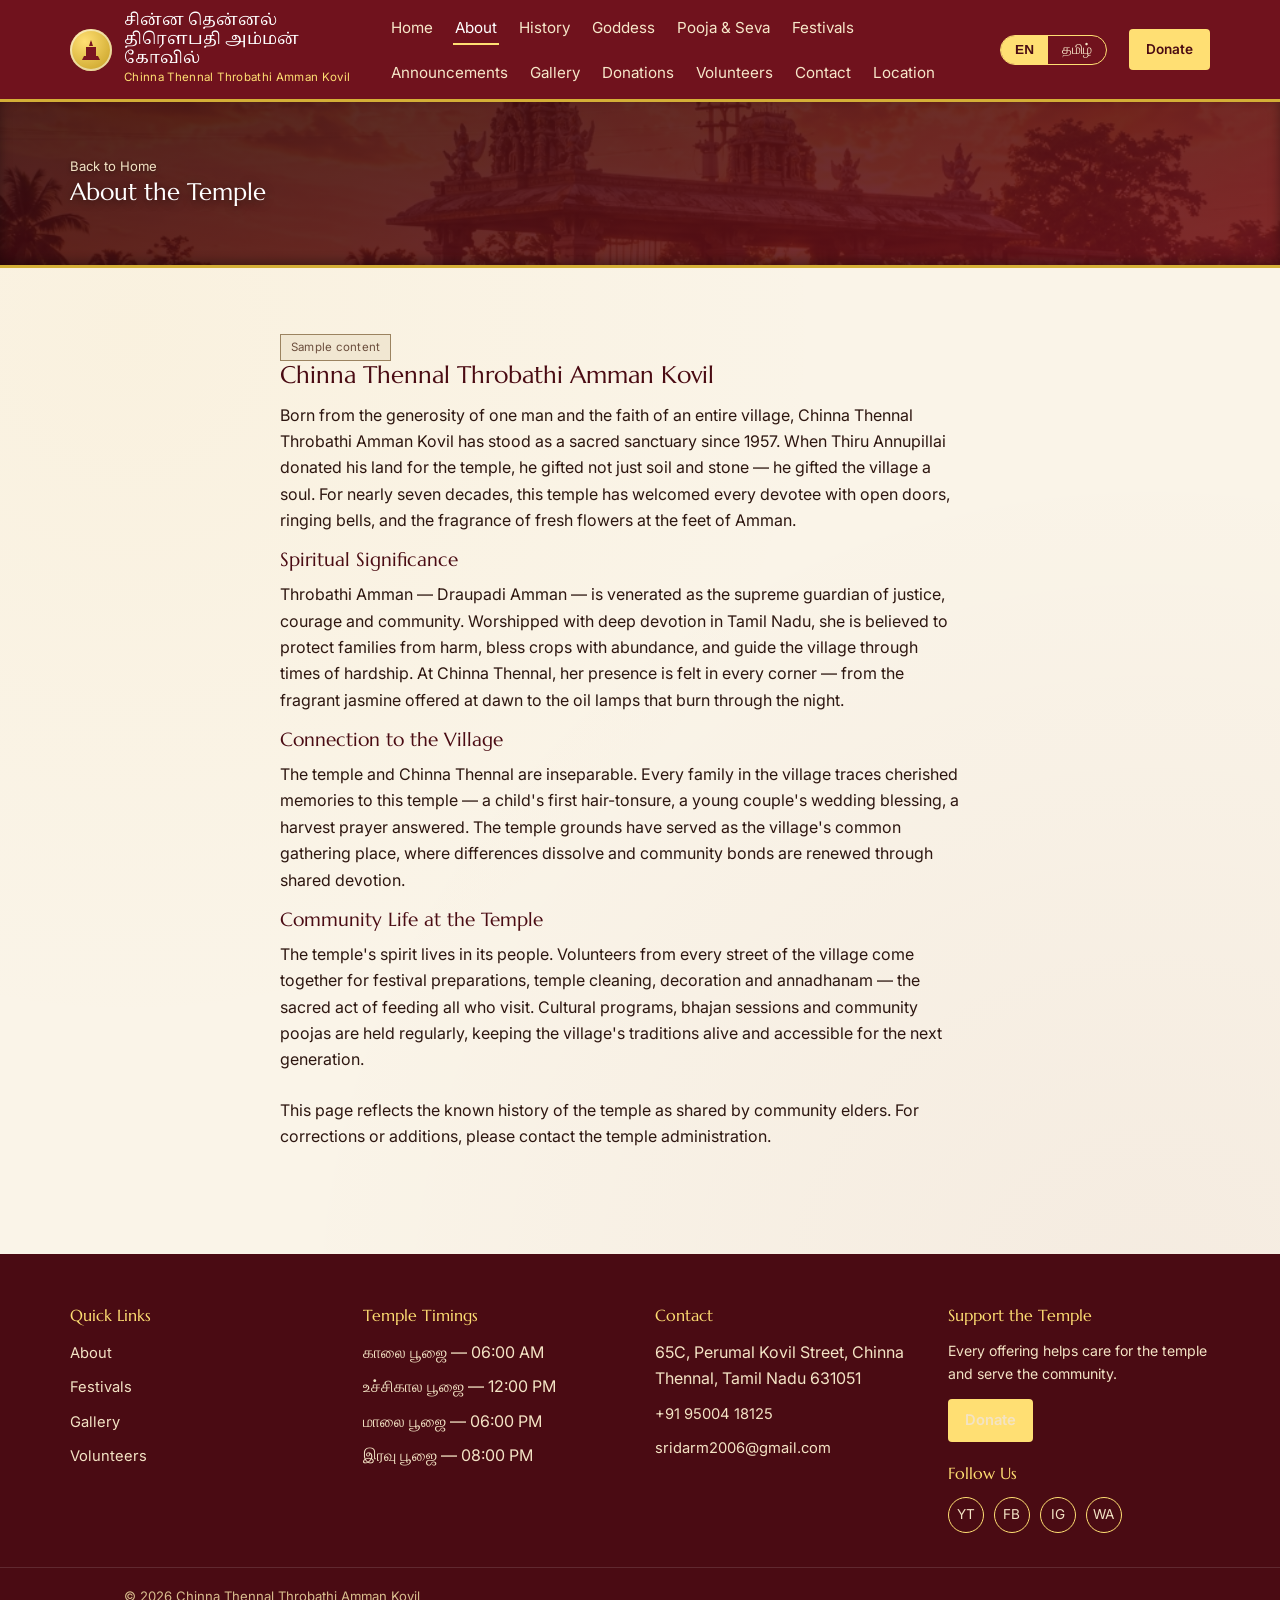
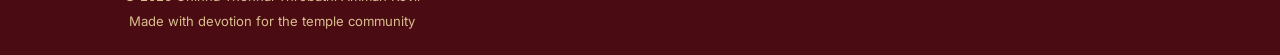
==== temple-site/about.html @ f57e13ab "Initial commit - Chinna Thennal Throbathi Amman Kovil temple website" ====
<!DOCTYPE html>
<html lang="en">
<head>
<meta charset="UTF-8">
<meta name="viewport" content="width=device-width, initial-scale=1.0">
<title>About the Temple | Chinna Thennal Throbathi Amman Kovil</title>
<meta name="description" content="About Chinna Thennal Throbathi Amman Kovil — temple introduction and community significance.">
<meta property="og:title" content="About the Temple | Chinna Thennal Throbathi Amman Kovil">
<meta property="og:description" content="About Chinna Thennal Throbathi Amman Kovil — temple introduction and community significance.">
<meta property="og:type" content="website">
<link rel="preconnect" href="https://fonts.googleapis.com">
<link href="https://fonts.googleapis.com/css2?family=Marcellus&family=Inter:wght@400;500;600;700&family=Noto+Sans+Tamil:wght@400;500;600;700&family=Noto+Serif+Tamil:wght@500;600&display=swap" rel="stylesheet">
<link rel="stylesheet" href="assets/css/style.css">

</head>
<body>
  <header class="site-header">
    <div class="site-header__bar">
      <a class="brand" href="index.html">
        <span class="brand__mark"><svg viewBox="0 0 24 24" fill="none" xmlns="http://www.w3.org/2000/svg">
  <path d="M12 2 L14 8 L10 8 Z" fill="#7A1420"/>
  <rect x="7" y="9" width="10" height="9" fill="#7A1420"/>
  <path d="M5 18 H19 L21 22 H3 Z" fill="#7A1420"/>
  <circle cx="12" cy="5.4" r="1.1" fill="#7A1420"/>
</svg></span>
        <span class="brand__text">
          <span class="ta">சின்ன தென்னல் திரௌபதி அம்மன் கோவில்</span>
          <span class="en">Chinna Thennal Throbathi Amman Kovil</span>
        </span>
      </a>
      <nav class="nav" aria-label="Main navigation">
        <ul class="nav__links">
        <li><a href="index.html" data-i18n="nav.home"></a></li>
        <li><a href="about.html" data-i18n="nav.about" aria-current="page"></a></li>
        <li><a href="history.html" data-i18n="nav.history"></a></li>
        <li><a href="deity.html" data-i18n="nav.deity"></a></li>
        <li><a href="pooja.html" data-i18n="nav.pooja"></a></li>
        <li><a href="festivals.html" data-i18n="nav.festivals"></a></li>
        <li><a href="announcements.html" data-i18n="nav.announcements"></a></li>
        <li><a href="gallery.html" data-i18n="nav.gallery"></a></li>
        <li><a href="donations.html" data-i18n="nav.donations"></a></li>
        <li><a href="volunteers.html" data-i18n="nav.volunteers"></a></li>
        <li><a href="contact.html" data-i18n="nav.contact"></a></li>
        <li><a href="location.html" data-i18n="nav.location"></a></li>
        </ul>
        <div class="lang-switch" role="group" aria-label="Language">
          <button type="button" data-lang="en">EN</button>
          <button type="button" data-lang="ta">தமிழ்</button>
        </div>
        <a class="btn btn--gold btn--sm" href="donations.html" data-i18n="nav.donateBtn"></a>
        <button class="hamburger" aria-label="Toggle menu" aria-expanded="false">
          <svg viewBox="0 0 24 24" fill="none" stroke-width="2" stroke-linecap="round"><path d="M3 6h18M3 12h18M3 18h18"/></svg>
        </button>
      </nav>
    </div>
  </header>
  <a href="donations.html" class="btn btn--primary donate-fab" data-i18n="nav.donateBtn"></a>

  <section class="page-hero">
    <div class="container">
      <p class="breadcrumb"><a href="index.html" data-i18n="common.backHome"></a></p>
      <h1 data-i18n="about.title"></h1>
      
    </div>
  </section>
  <section class="section">
    <div class="container" style="max-width:760px;">
      <span class="tag tag--sample" data-i18n="home.sampleLabel"></span>
      <h2 data-i18n="about.introHeading"></h2>
      <p data-i18n="about.introBody"></p>
      <h3 data-i18n="about.significanceHeading"></h3>
      <p data-i18n="about.significanceBody"></p>
      <h3 data-i18n="about.villageHeading"></h3>
      <p data-i18n="about.villageBody"></p>
      <h3 data-i18n="about.communityHeading"></h3>
      <p data-i18n="about.communityBody"></p>
      <div class="disclaimer-box" style="margin-top:24px;"><p data-i18n="about.placeholderNote" style="margin:0;"></p></div>
    </div>
  </section>

  <footer class="site-footer">
    <div class="container grid-4">
      <div>
        <h4 data-i18n="footer.quicklinks"></h4>
        <ul>
          <li><a href="about.html" data-i18n="nav.about"></a></li>
          <li><a href="festivals.html" data-i18n="nav.festivals"></a></li>
          <li><a href="gallery.html" data-i18n="nav.gallery"></a></li>
          <li><a href="volunteers.html" data-i18n="nav.volunteers"></a></li>
        </ul>
      </div>
      <div>
        <h4 data-i18n="footer.timingsTitle"></h4>
        <ul>
          <li>காலை பூஜை — 06:00 AM</li>
          <li>உச்சிகால பூஜை — 12:00 PM</li>
          <li>மாலை பூஜை — 06:00 PM</li>
          <li>இரவு பூஜை — 08:00 PM</li>
        </ul>
      </div>
      <div>
        <h4 data-i18n="footer.contactTitle"></h4>
        <ul>
          <li id="footer-address">65C, Perumal Kovil Street, Chinna Thennal, Tamil Nadu 631051</li>
          <li id="footer-phone"><a href="tel:+919500418125" style="color:inherit;text-decoration:none;">+91 95004 18125</a></li>
          <li id="footer-email"><a href="mailto:sridarm2006@gmail.com" style="color:inherit;text-decoration:none;">sridarm2006@gmail.com</a></li>
        </ul>
      </div>
      <div>
        <h4 data-i18n="footer.donationTitle"></h4>
        <p data-i18n="footer.donationText" style="font-size:.88rem;"></p>
        <a href="donations.html" class="btn btn--gold btn--sm" data-i18n="nav.donateBtn"></a>
        <h4 style="margin-top:22px;" data-i18n="footer.socialTitle"></h4>
        <div class="social-row">
          <a href="#" aria-label="YouTube">YT</a>
          <a href="#" aria-label="Facebook">FB</a>
          <a href="#" aria-label="Instagram">IG</a>
          <a href="#" aria-label="WhatsApp">WA</a>
        </div>
      </div>
    </div>
    <div class="footer-bottom">
      <p data-i18n="footer.copyright" style="margin:0 0 4px;"></p>
      <p data-i18n="footer.madeWith" style="margin:0;"></p>
    </div>
  </footer>

  <script src="assets/js/locales.js"></script>
  <script src="assets/js/main.js"></script>
</body>
</html>
---- temple-site/assets/css/style.css ----
/* ==========================================================================
   CHINNA THENNAL THROBATHI AMMAN KOVIL — DESIGN SYSTEM
   Palette: deep maroon temple red, antique gold, sandalwood cream, dark brown
   Type: Marcellus (EN display) / Noto Serif Tamil (TA display)
         Inter (EN body) / Noto Sans Tamil (TA body)
   ========================================================================== */

:root{
  --primary: #70121D;        /* deep celestial maroon / temple red */
  --primary-dark: #4A0B13;   /* shadow crimson */
  --secondary: #D4AF37;      /* liquid metallic gold */
  --accent: #FFDF73;         /* vibrant golden glow */
  --background: #FAF4E8;     /* warm sandalwood cream */
  --surface: #FFFFFF;        /* clean glass surface */
  --surface-alt: #FFFBF3;    /* soft gold-tinted surface */
  --text: #2D1610;           /* rich mahogany brown ink */
  --text-soft: #6E4B38;      /* muted warm brown */
  --line: #E8D8BA;           /* hairline gold border */
  --success: #2E6B38;
  --radius-arch: 12px 12px 0 0;
  --radius-card: 14px;
  --shadow-soft: 0 14px 36px -10px rgba(74,11,19,0.22);
  --shadow-glow: 0 0 24px rgba(212,175,55,0.35);
  --font-en-display: "Cinzel", "Marcellus", serif;
  --font-en-body: "Outfit", "Inter", sans-serif;
  --font-ta-display: "Mukta Malar", "Noto Serif Tamil", serif;
  --font-ta-body: "Noto Sans Tamil", sans-serif;
}

/* -------------------- 5 Unique AI Temple Themes -------------------- */
html[data-theme="sandalwood"] {
  --primary: #70121D;
  --primary-dark: #4A0B13;
  --secondary: #D4AF37;
  --accent: #FFDF73;
  --background: #FAF4E8;
  --surface: #FFFFFF;
  --surface-alt: #FFFBF3;
  --text: #2D1610;
  --text-soft: #6E4B38;
  --line: #E8D8BA;
}

html[data-theme="emerald"] {
  --primary: #0F4A2E;
  --primary-dark: #072617;
  --secondary: #D4AF37;
  --accent: #FFE585;
  --background: #F2F9F5;
  --surface: #FFFFFF;
  --surface-alt: #E8F5EE;
  --text: #0B2116;
  --text-soft: #2B5740;
  --line: #C4E3D2;
}

html[data-theme="sunset"] {
  --primary: #8C1C0D;
  --primary-dark: #520F06;
  --secondary: #E68A00;
  --accent: #FFC04D;
  --background: #FAF2E8;
  --surface: #FFFFFF;
  --surface-alt: #FFF6EC;
  --text: #331508;
  --text-soft: #703D26;
  --line: #F2D2B6;
}

html[data-theme="ivory"] {
  --primary: #800E1C;
  --primary-dark: #4D070F;
  --secondary: #B8860B;
  --accent: #F5CA53;
  --background: #F8F5EE;
  --surface: #FFFFFF;
  --surface-alt: #F0ECE1;
  --text: #1C120C;
  --text-soft: #5C4A3E;
  --line: #E0D6C3;
}

html[data-theme="midnight"] {
  --primary: #A61C2E;
  --primary-dark: #120204;
  --secondary: #FFD700;
  --accent: #FFE873;
  --background: #0A0204;
  --surface: #180609;
  --surface-alt: #240B0E;
  --text: #FCE8CA;
  --text-soft: #D6B27C;
  --line: #4A161E;
}

*{ box-sizing: border-box; }
html{ scroll-behavior: smooth; }
body{
  margin:0;
  background: var(--background);
  background-image: 
    radial-gradient(circle at 10% 20%, rgba(243,196,78,0.06) 0%, transparent 40%),
    radial-gradient(circle at 90% 80%, rgba(112,18,29,0.04) 0%, transparent 50%);
  color: var(--text);
  font-family: var(--font-en-body);
  line-height: 1.65;
  -webkit-font-smoothing: antialiased;
}
html[lang="ta"] body{ font-family: var(--font-ta-body); }

h1,h2,h3,h4{
  font-family: var(--font-en-display);
  color: var(--primary-dark);
  line-height: 1.2;
  margin: 0 0 .5em;
  font-weight: 500;
}
html[lang="ta"] h1, html[lang="ta"] h2, html[lang="ta"] h3, html[lang="ta"] h4{
  font-family: var(--font-ta-display);
}
p{ margin: 0 0 1em; max-width: 68ch; }
a{ color: var(--primary); }
img{ max-width: 100%; display:block; }
:focus-visible{ outline: 3px solid var(--accent); outline-offset: 2px; }

.container{ max-width: 1180px; margin: 0 auto; padding: 0 20px; }
.section{ padding: 64px 0; }
.section--tight{ padding: 40px 0; }
.section--surface{ background: var(--surface); }
.section-heading{ text-align:center; max-width: 640px; margin: 0 auto 40px; }
.section-heading p{ margin: 0 auto; color: var(--text-soft); }
.kicker{
  display:inline-block; font-family: var(--font-en-display); font-style: italic;
  color: var(--secondary); font-size: 1.05rem; margin-bottom: .35em;
}

/* -------------------- Kolam dot-grid texture -------------------- */
.kolam-bg{
  background-image: radial-gradient(var(--secondary) 1px, transparent 1.4px);
  background-size: 22px 22px;
  background-position: 0 0;
  opacity: .18;
  position:absolute; inset:0; pointer-events:none;
}

/* -------------------- Gopuram-tier divider -------------------- */
.tier-divider{ display:flex; justify-content:center; margin: 6px 0 0; }
.tier-divider svg{ width: 220px; height: 26px; }

/* -------------------- Header -------------------- */
.site-header{
  position: sticky; top:0; z-index: 50;
  background: var(--primary);
  border-bottom: 3px solid var(--secondary);
}
.site-header__bar{
  display:flex; align-items:center; justify-content:space-between;
  padding: 12px 20px; max-width: 1180px; margin:0 auto; gap: 16px;
}
.brand{ display:flex; align-items:center; gap:12px; text-decoration:none; color:#fff; min-width:0;}
.brand__mark{
  width:42px; height:42px; border-radius:50%;
  background: radial-gradient(circle at 35% 30%, var(--accent), var(--secondary) 70%);
  display:flex; align-items:center; justify-content:center; flex-shrink:0;
  box-shadow: inset 0 0 0 2px rgba(255,255,255,.5);
}
.brand__mark svg{ width:24px; height:24px; }
.brand__text{ min-width:0; }
.brand__text .ta{ display:block; font-family: var(--font-ta-display); font-size:1.02rem; line-height:1.15; }
.brand__text .en{ display:block; font-size:.72rem; letter-spacing:.03em; color: var(--accent); }

.nav{ display:flex; align-items:center; gap: 22px; }
.nav__links{ display:flex; gap: 18px; list-style:none; margin:0; padding:0; flex-wrap:wrap; }
.nav__links a{
  color: #F6E7C9; text-decoration:none; font-size:.95rem; padding: 6px 2px;
  border-bottom: 2px solid transparent;
}
.nav__links a:hover, .nav__links a[aria-current="page"]{ border-color: var(--accent); color:#fff; }

.lang-switch{ display:flex; border:1px solid var(--accent); border-radius: 999px; overflow:hidden; flex-shrink:0; }
.lang-switch button{
  background: transparent; border:none; color:#F6E7C9; padding: 6px 14px; cursor:pointer; font-size:.85rem;
}
.lang-switch button.is-active{ background: var(--accent); color: var(--primary-dark); font-weight:600; }

.theme-switch{
  display:inline-flex; align-items:center; gap:5px;
  background: rgba(0,0,0,0.22); border: 1px solid var(--accent);
  border-radius: 999px; padding: 4px 8px; flex-shrink:0;
}
.theme-dot{
  width:16px; height:16px; border-radius:50%; border: 2px solid transparent;
  cursor:pointer; transition: transform .18s ease, border-color .18s ease; outline:none;
}
.theme-dot:hover{ transform: scale(1.2); }
.theme-dot.is-active{ border-color:#fff; transform: scale(1.25); box-shadow: 0 0 10px rgba(243,196,78,0.9); }
.theme-dot[data-theme-val="sandalwood"]{ background: linear-gradient(135deg, #FFDF73, #70121D); }
.theme-dot[data-theme-val="emerald"]{ background: linear-gradient(135deg, #FFE585, #0F4A2E); }
.theme-dot[data-theme-val="sunset"]{ background: linear-gradient(135deg, #FFC04D, #8C1C0D); }
.theme-dot[data-theme-val="ivory"]{ background: linear-gradient(135deg, #F5CA53, #F8F5EE); }
.theme-dot[data-theme-val="midnight"]{ background: linear-gradient(135deg, #FFD700, #0A0204); }

.btn{
  display:inline-flex; align-items:center; gap:8px; justify-content:center;
  padding: 12px 24px; border-radius: 4px; text-decoration:none; font-weight:600;
  border: 1px solid transparent; cursor:pointer; font-size:.95rem; font-family: var(--font-en-body);
  transition: transform .15s ease, box-shadow .15s ease;
}
html[lang="ta"] .btn{ font-family: var(--font-ta-body); }
.btn:hover{ transform: translateY(-1px); }
.btn--primary{ background: var(--primary); color:#fff; }
.btn--primary:hover{ background: var(--primary-dark); }
.btn--gold{ background: var(--accent); color: var(--primary-dark); }
.btn--gold:hover{ background: var(--secondary); }
.btn--outline{ background: transparent; border-color: rgba(255,255,255,.6); color:#fff; }
.btn--outline-dark{ background: transparent; border-color: var(--primary); color: var(--primary); }
.btn--sm{ padding: 8px 16px; font-size:.85rem; }
.btn--block{ width:100%; }

.donate-fab{
  position: fixed; right: 18px; bottom: 18px; z-index: 60;
  box-shadow: var(--shadow-soft);
  display:none;
}
@media (max-width: 640px){ .donate-fab{ display:inline-flex; } }

.hamburger{ display:none; background:none; border:1px solid var(--accent); border-radius:6px; padding:8px; cursor:pointer; }
.hamburger svg{ width:22px; height:22px; stroke: var(--accent); }
@media (max-width: 900px){
  .hamburger{ display:inline-flex; }
  .nav__links{
    position:absolute; left:0; right:0; top:100%; background: var(--primary-dark);
    flex-direction:column; padding: 10px 20px 18px; gap:4px; display:none;
    border-bottom: 3px solid var(--secondary);
  }
  .nav__links.is-open{ display:flex; }
  .nav__links a{ padding: 10px 4px; border-bottom: 1px solid rgba(255,255,255,.08); }
}

/* -------------------- Hero -------------------- */
.hero{
  position:relative; overflow:hidden; color:#fff;
  background: linear-gradient(160deg, rgba(42,5,10,0.88) 0%, rgba(112,18,29,0.85) 60%, rgba(74,11,19,0.92) 100%),
              url('../images/temple-hero.jpg') center/cover no-repeat;
  padding: 84px 0 72px;
  box-shadow: inset 0 -4px 16px rgba(0,0,0,0.4);
}
.hero__inner{ position:relative; z-index:2; text-align:center; max-width: 760px; margin:0 auto; }
.hero__mark{ width:64px; height:64px; margin: 0 auto 18px; filter: drop-shadow(0 2px 8px rgba(0,0,0,0.5)); }
.hero__title-ta{ font-family: var(--font-ta-display); font-size: clamp(1.7rem, 4.4vw, 2.7rem); color:#fff; margin-bottom:.15em; text-shadow: 0 2px 10px rgba(0,0,0,0.6); }
.hero__title-en{ font-family: var(--font-en-display); font-style: italic; font-size: clamp(1.05rem, 2.4vw, 1.35rem); color: var(--accent); margin-bottom: 22px; font-weight:400; text-shadow: 0 2px 8px rgba(0,0,0,0.5); }
.hero__tagline{ color:#F3E3C4; font-size: 1.05rem; margin-bottom: 30px; text-shadow: 0 1px 4px rgba(0,0,0,0.6); }
.hero__actions{ display:flex; gap:14px; justify-content:center; flex-wrap:wrap; }

/* -------------------- Quick info cards -------------------- */
.qi-grid{
  display:grid; grid-template-columns: repeat(auto-fit, minmax(190px,1fr)); gap: 18px;
}
.qi-card{
  background: var(--surface); border: 1px solid var(--line); border-top: 4px solid var(--secondary);
  padding: 22px 18px; text-decoration:none; color: var(--text);
  transition: box-shadow .18s ease, transform .18s ease;
}
.qi-card:hover{ box-shadow: var(--shadow-soft); transform: translateY(-3px); }
.qi-card__icon{ font-size: 1.8rem; margin-bottom: 10px; display:block; }
.qi-card h3{ font-size: 1.05rem; margin-bottom: 4px; }
.qi-card p{ font-size: .88rem; color: var(--text-soft); margin:0; }

/* -------------------- Cards / panels -------------------- */
.panel{
  background: var(--surface); border: 1px solid var(--line);
  padding: 28px; box-shadow: 0 1px 0 var(--line);
}
.panel--arch{ border-top: none; position:relative; padding-top: 34px; }
.panel--arch::before{
  content:""; position:absolute; top:0; left:50%; transform: translateX(-50%);
  width: 64px; height: 4px; background: var(--secondary);
}

.grid-2{ display:grid; grid-template-columns: 1fr 1fr; gap: 28px; }
.grid-3{ display:grid; grid-template-columns: repeat(3,1fr); gap: 22px; }
@media (max-width: 860px){ .grid-2, .grid-3{ grid-template-columns: 1fr; } }

.tag{
  display:inline-block; font-size:.72rem; letter-spacing:.02em; padding: 3px 10px;
  border: 1px solid var(--secondary); color: var(--primary-dark); background: #FBEFD3;
}
.tag--sample{ border-color:#9B8360; color:#6B4E3D; background:#F1E7D2; }

/* -------------------- Timeline (history) -------------------- */
.timeline{ position:relative; max-width: 760px; margin: 0 auto; padding-left: 34px; }
.timeline::before{ content:""; position:absolute; left: 10px; top:6px; bottom:6px; width:2px; background: var(--line); }
.timeline__item{ position:relative; padding-bottom: 34px; }
.timeline__item:last-child{ padding-bottom:0; }
.timeline__dot{
  position:absolute; left:-34px; top:2px; width:22px; height:22px; border-radius:50%;
  background: var(--accent); border: 3px solid var(--primary); box-shadow: 0 0 0 3px var(--background);
}
.timeline__item h3{ margin-bottom:6px; }

/* -------------------- Pooja table -------------------- */
.table-wrap{ overflow-x:auto; border:1px solid var(--line); }
table{ width:100%; border-collapse: collapse; background: var(--surface); }
th,td{ text-align:left; padding: 14px 16px; border-bottom: 1px solid var(--line); font-size: .95rem; }
thead th{ background: var(--primary); color:#fff; font-family: var(--font-en-display); font-weight:500; }
html[lang="ta"] thead th{ font-family: var(--font-ta-display); }
tbody tr:last-child td{ border-bottom:none; }

/* -------------------- Gallery -------------------- */
.gallery-filters{ display:flex; flex-wrap:wrap; gap:8px; justify-content:center; margin-bottom: 28px; }
.gallery-filters button{
  border:1px solid var(--secondary); background:transparent; color: var(--primary-dark);
  padding: 6px 16px; border-radius: 999px; cursor:pointer; font-size:.85rem;
}
.gallery-filters button.is-active{ background: var(--primary); border-color: var(--primary); color:#fff; }
.gallery-grid{ display:grid; grid-template-columns: repeat(auto-fill,minmax(210px,1fr)); gap: 16px; }
.gallery-tile{
  aspect-ratio: 4/3; position:relative; overflow:hidden; border: 1px solid var(--line);
  display:flex; align-items:center; justify-content:center; flex-direction:column; gap:6px;
  background: linear-gradient(135deg, #F1E1BC, #E7C88A);
  color: var(--primary-dark); text-align:center; padding: 10px;
}
.gallery-tile span.icon{ font-size: 1.6rem; }
.gallery-tile span.cat{ font-size:.72rem; letter-spacing:.03em; color: var(--text-soft); }

/* Photo tiles — real images fill the slot, no empty space */
.gallery-tile--photo{
  background: #111;
  padding: 0;
  gap: 0;
}
.gallery-tile--photo img{
  position: absolute;
  inset: 0;
  width: 100%;
  height: 100%;
  object-fit: cover;
  object-position: center;
  display: block;
}
.gallery-tile__label{
  position: absolute;
  bottom: 0; left: 0; right: 0;
  background: linear-gradient(transparent, rgba(0,0,0,.55));
  color: #fff;
  font-size: .72rem;
  letter-spacing: .04em;
  text-transform: uppercase;
  padding: 18px 10px 7px;
  text-align: center;
}

/* -------------------- Forms -------------------- */
.field{ margin-bottom: 18px; }
.field label{ display:block; font-weight:600; margin-bottom: 6px; font-size:.92rem; }
.field input, .field select, .field textarea{
  width:100%; padding: 11px 13px; border:1px solid var(--line); background:#fff;
  font-family: inherit; font-size: .95rem; color: var(--text);
}
html[lang="ta"] .field input, html[lang="ta"] .field select, html[lang="ta"] .field textarea{ font-family: var(--font-ta-body); }
.field textarea{ min-height: 120px; resize: vertical; }
.field input:focus, .field select:focus, .field textarea:focus{ outline: 2px solid var(--secondary); border-color: var(--secondary); }
.form-msg{ padding: 12px 16px; background:#EAF3E9; border:1px solid var(--success); color:#284D26; margin-top:14px; display:none; }
.form-msg.is-shown{ display:block; }

/* -------------------- Step-by-Step Donation & Payment Workflow -------------------- */
.step-container{ display:flex; flex-direction:column; gap:20px; }
.step-card{
  background: var(--surface);
  border: 1px solid var(--line);
  border-radius: var(--radius-card);
  padding: 24px;
  box-shadow: 0 4px 16px rgba(74,11,19,0.05);
  position:relative;
  transition: border-color .2s ease, box-shadow .2s ease;
}
.step-card:hover{
  border-color: var(--secondary);
  box-shadow: var(--shadow-soft);
}
.step-header{ display:flex; align-items:center; gap:12px; margin-bottom: 16px; }
.step-number{
  width:32px; height:32px; border-radius:50%;
  background: var(--primary); color:#fff;
  font-weight:700; font-size:.95rem;
  display:flex; align-items:center; justify-content:center;
  flex-shrink:0;
  box-shadow: 0 2px 8px rgba(112,18,29,0.3);
}
.step-title{ font-family: var(--font-en-display); font-size:1.15rem; color: var(--primary-dark); margin:0; }
html[lang="ta"] .step-title{ font-family: var(--font-ta-display); }

.amount-grid{ display:grid; grid-template-columns: repeat(auto-fit,minmax(90px,1fr)); gap: 10px; margin-bottom: 16px; }
.amount-btn{
  border: 2px solid var(--line); background: #fff; padding: 12px 8px; text-align:center;
  cursor:pointer; font-weight:700; font-size: 1.1rem; color: var(--primary-dark);
  border-radius: 8px; transition: all .15s ease;
}
.amount-btn:hover{ border-color: var(--secondary); background: var(--surface-alt); }
.amount-btn.is-active{ border-color: var(--primary); background: #FCEFD5; color: var(--primary-dark); box-shadow: inset 0 0 0 1px var(--primary); }

.upi-app-grid{ display:grid; grid-template-columns: repeat(auto-fit, minmax(130px, 1fr)); gap:12px; margin-top:14px; }
.upi-app-btn{
  display:flex; flex-direction:column; align-items:center; justify-content:center; gap:8px;
  padding: 14px 10px; border: 1.5px solid var(--line); border-radius: 10px; background:#fff;
  text-decoration:none; color: var(--text); font-weight:600; font-size:.88rem;
  transition: all .2s ease; cursor:pointer; text-align:center;
}
.upi-app-btn:hover{
  border-color: var(--primary); background: var(--surface-alt); transform: translateY(-2px);
  box-shadow: 0 4px 12px rgba(112,18,29,0.12);
}
.upi-app-icon{
  width:36px; height:36px; border-radius:8px; display:flex; align-items:center; justify-content:center;
  font-weight:800; font-size:.85rem; color:#fff; flex-shrink:0;
}
.upi-app-icon.gpay{ background: linear-gradient(135deg, #4285F4, #34A853); }
.upi-app-icon.phonepe{ background: linear-gradient(135deg, #5F259F, #3F156C); }
.upi-app-icon.paytm{ background: linear-gradient(135deg, #00B9F1, #002E6E); }
.upi-app-icon.bhim{ background: linear-gradient(135deg, #FF6600, #00A651); }
.upi-app-icon.generic{ background: linear-gradient(135deg, var(--primary), var(--primary-dark)); }

.copy-upi-box{
  display:flex; align-items:center; gap:8px; background: var(--surface-alt);
  border: 1px dashed var(--secondary); border-radius: 8px; padding: 8px 12px; margin-top: 12px;
}
.copy-upi-val{ font-family: monospace; font-size:1rem; font-weight:700; color: var(--primary-dark); word-break: break-all; flex:1; }
.btn-copy{
  background: var(--primary); color:#fff; border:none; border-radius:6px; padding:6px 14px;
  font-size:.82rem; font-weight:600; cursor:pointer; transition: background .15s ease; flex-shrink:0;
}
.btn-copy:hover{ background: var(--primary-dark); }
.btn-copy.is-copied{ background: var(--success); }

.qr-card-container{
  background: var(--surface-alt); border:1px solid var(--line); border-radius: var(--radius-card);
  padding:20px; text-align:center; display:flex; flex-direction:column; align-items:center; gap:12px;
}
.qr-frame-img, .qr-frame{
  width: 220px; height: 220px; aspect-ratio: 1 / 1; border: 3px solid var(--secondary); border-radius: 12px;
  background: #fff; padding: 10px; box-shadow: 0 4px 16px rgba(0,0,0,0.1);
  display:flex; align-items:center; justify-content:center; transition: transform .2s ease; overflow:hidden;
}
.qr-frame-img img, .qr-frame img{ width:100%; height:100%; object-fit:cover; border-radius: 6px; }

.map-frame{
  width: 100%; height: 460px; max-height: 70vh; border-radius: 16px; overflow: hidden;
  box-shadow: 0 6px 22px rgba(0,0,0,0.12); border: 2px solid var(--line); background: var(--surface-alt);
  display: flex; align-items: center; justify-content: center; margin-bottom: 24px;
}
.map-frame iframe{ width: 100%; height: 100%; border: 0; border-radius: 14px; }

/* -------------------- Announcement list -------------------- */
.announce-item{ border-left: 4px solid var(--primary); padding: 14px 18px; background: var(--surface); border-bottom:1px solid var(--line); }
.announce-item + .announce-item{ margin-top: -1px; }
.announce-item.is-high{ border-left-color: var(--accent); background:#FFF7E4; }
.announce-item__meta{ font-size:.8rem; color: var(--text-soft); margin-bottom:4px; }

/* -------------------- Footer -------------------- */
.site-footer{ background: var(--primary-dark); color: #F3E3C4; padding: 52px 0 22px; margin-top: 40px; }
.site-footer h4{ color: var(--accent); font-size: 1rem; margin-bottom: 14px; }
.site-footer .grid-4{ display:grid; grid-template-columns: repeat(4,1fr); gap: 30px; }
@media (max-width: 900px){ .site-footer .grid-4{ grid-template-columns: 1fr 1fr; } }
@media (max-width: 560px){ .site-footer .grid-4{ grid-template-columns: 1fr; } }
.site-footer ul{ list-style:none; margin:0; padding:0; }
.site-footer li{ margin-bottom: 8px; }
.site-footer a{ color: #F3E3C4; text-decoration:none; font-size: .92rem; }
.site-footer a:hover{ color: var(--accent); }
.footer-bottom{ border-top: 1px solid rgba(255,255,255,.12); margin-top: 34px; padding-top: 18px; text-align:center; font-size: .82rem; color: #D9BE8E; }
.social-row{ display:flex; gap:10px; }
.social-row a{
  width:36px; height:36px; border:1px solid var(--accent); border-radius:50%;
  display:flex; align-items:center; justify-content:center; font-size:.85rem;
}

/* -------------------- Page hero (inner pages) -------------------- */
.page-hero{
  background: linear-gradient(160deg, rgba(50,6,12,0.85) 0%, rgba(112,18,29,0.88) 100%),
              url('../images/temple-hero.jpg') center/cover no-repeat;
  color:#fff; padding: 54px 0; position:relative; overflow:hidden;
  border-bottom: 3.5px solid var(--secondary);
  box-shadow: inset 0 -4px 12px rgba(0,0,0,0.35);
}
.page-hero .container{ position:relative; z-index:2; }
.page-hero h1{ color:#fff; margin-bottom: 4px; text-shadow: 0 2px 8px rgba(0,0,0,0.5); }
.page-hero p{ color: #F3E3C4; margin:0; text-shadow: 0 1px 4px rgba(0,0,0,0.5); }
.breadcrumb{ font-size:.82rem; color: var(--accent); margin-bottom: 10px; }
.breadcrumb a{ color: #F3E3C4; text-decoration:none; }

.map-frame{ width:100%; aspect-ratio: 16/9; border:1px solid var(--line); background:#F1E1BC; display:flex; align-items:center; justify-content:center; text-align:center; padding: 20px; }

.info-list{ list-style:none; margin:0; padding:0; }
.info-list li{ display:flex; gap:10px; padding: 10px 0; border-bottom:1px dashed var(--line); }
.info-list li:last-child{ border-bottom:none; }
.info-list b{ color: var(--primary-dark); min-width: 110px; display:inline-block; }

.upi-apps{ display:flex; gap:12px; flex-wrap:wrap; margin: 14px 0 22px; }
.upi-apps span{ border:1px solid var(--line); padding: 8px 14px; font-size:.85rem; background:#fff; }

@media (max-width: 640px){
  .hero{ padding: 56px 0 44px; }
  .section{ padding: 46px 0; }
}
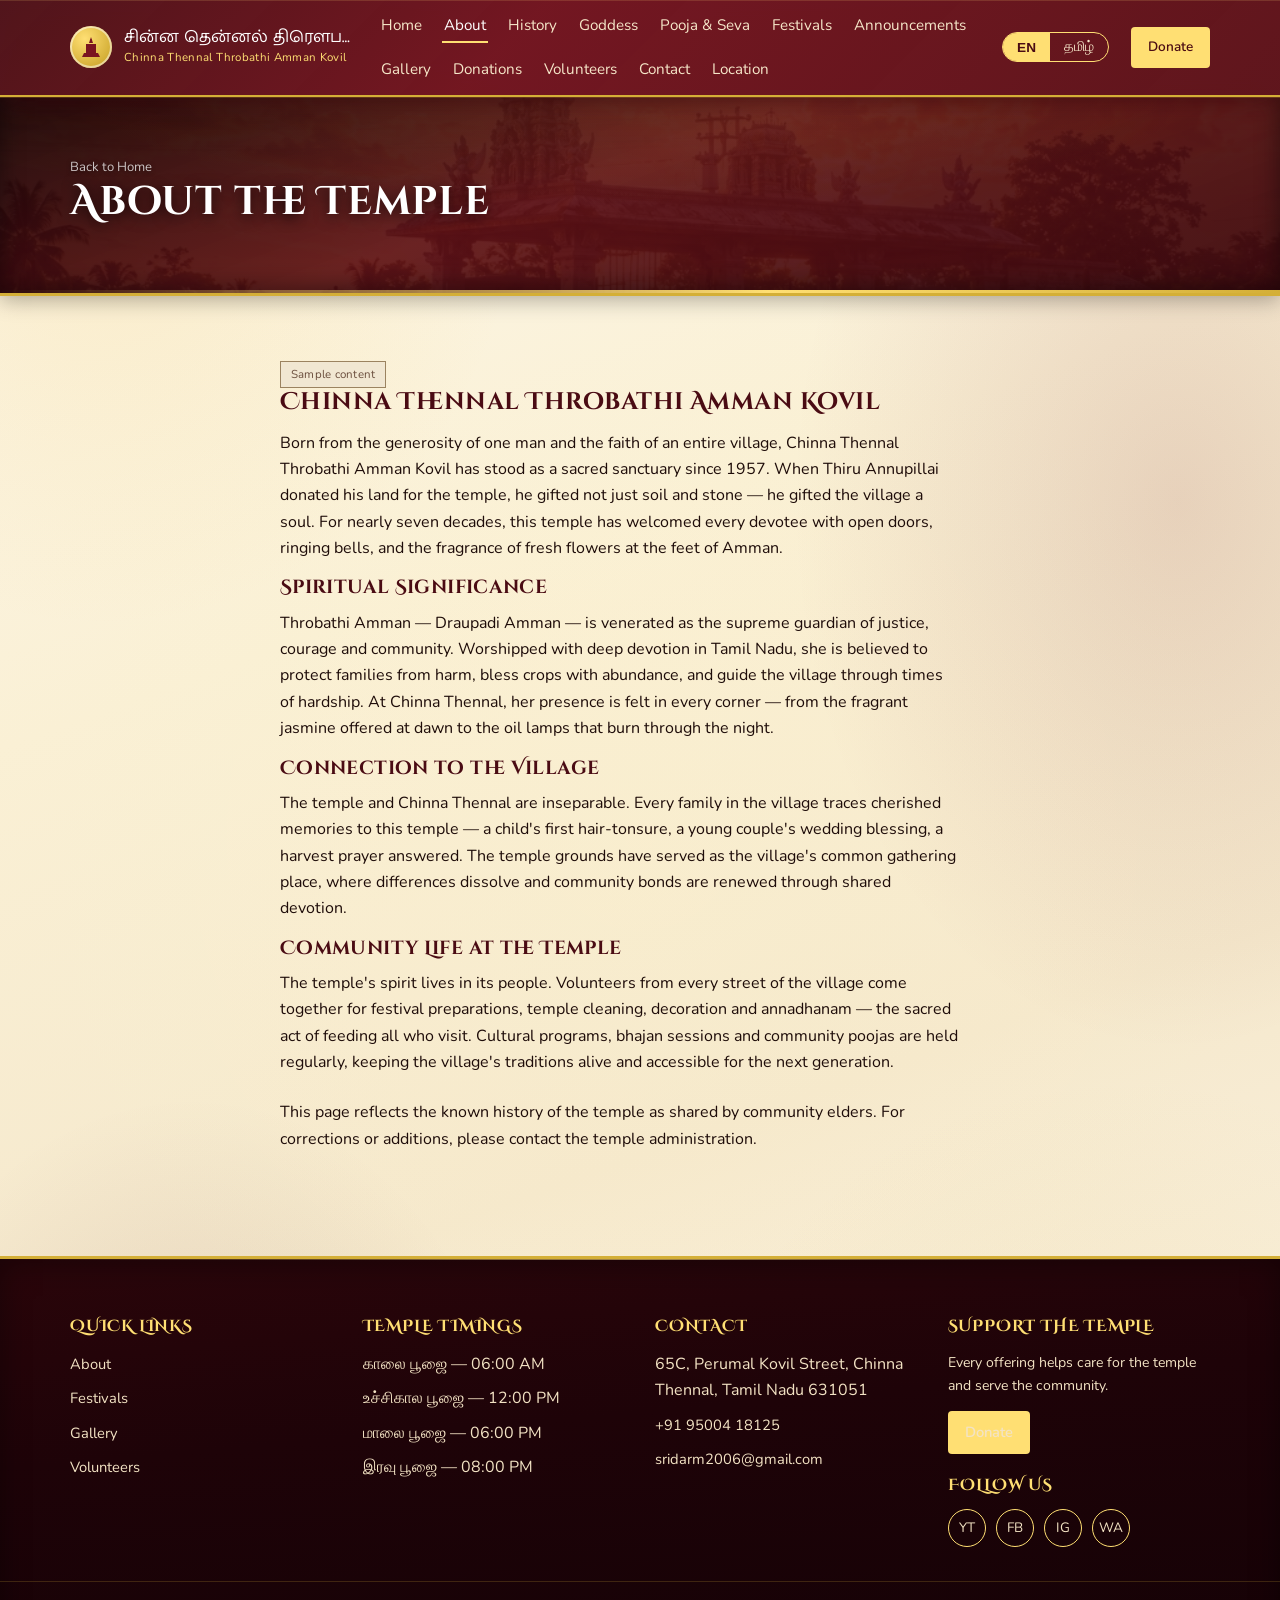
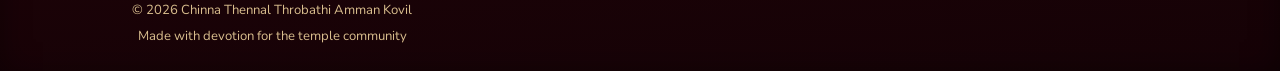
==== commit d4d8ed9e: "feat: premium 3D redesign — new fonts, layered background, glassmorphism header, shimmer hero, 3D ca" ====
--- a/temple-site/about.html
+++ b/temple-site/about.html
@@ -1,4 +1,4 @@
-<!DOCTYPE html>
+﻿<!DOCTYPE html>
 <html lang="en">
 <head>
 <meta charset="UTF-8">
@@ -9,7 +9,7 @@
 <meta property="og:description" content="About Chinna Thennal Throbathi Amman Kovil — temple introduction and community significance.">
 <meta property="og:type" content="website">
 <link rel="preconnect" href="https://fonts.googleapis.com">
-<link href="https://fonts.googleapis.com/css2?family=Marcellus&family=Inter:wght@400;500;600;700&family=Noto+Sans+Tamil:wght@400;500;600;700&family=Noto+Serif+Tamil:wght@500;600&display=swap" rel="stylesheet">
+<link href="https://fonts.googleapis.com/css2?family=Cinzel+Decorative:wght@400;700;900&family=Cormorant+Garamond:ital,wght@0,400;0,600;1,400;1,600&family=Nunito:wght@400;500;600;700&family=Baloo+Thambi+2:wght@400;500;600;700;800&family=Noto+Sans+Tamil:wght@400;500;600;700&display=swap" rel="stylesheet">
 <link rel="stylesheet" href="assets/css/style.css">
 
 </head>
--- a/temple-site/assets/css/style.css
+++ b/temple-site/assets/css/style.css
@@ -10,21 +10,26 @@
   --primary-dark: #4A0B13;   /* shadow crimson */
   --secondary: #D4AF37;      /* liquid metallic gold */
   --accent: #FFDF73;         /* vibrant golden glow */
-  --background: #FAF4E8;     /* warm sandalwood cream */
+  --background: #FAF5EA;     /* warm sandalwood cream */
   --surface: #FFFFFF;        /* clean glass surface */
   --surface-alt: #FFFBF3;    /* soft gold-tinted surface */
-  --text: #2D1610;           /* rich mahogany brown ink */
-  --text-soft: #6E4B38;      /* muted warm brown */
-  --line: #E8D8BA;           /* hairline gold border */
-  --success: #2E6B38;
+  --text: #1E0C09;           /* high contrast dark ink for maximum mobile legibility */
+  --text-soft: #523527;      /* crisp warm brown */
+  --line: #E2D0B0;           /* hairline gold border */
+  --success: #1E6B2D;
   --radius-arch: 12px 12px 0 0;
   --radius-card: 14px;
   --shadow-soft: 0 14px 36px -10px rgba(74,11,19,0.22);
   --shadow-glow: 0 0 24px rgba(212,175,55,0.35);
-  --font-en-display: "Cinzel", "Marcellus", serif;
-  --font-en-body: "Outfit", "Inter", sans-serif;
-  --font-ta-display: "Mukta Malar", "Noto Serif Tamil", serif;
-  --font-ta-body: "Noto Sans Tamil", sans-serif;
+  --font-en-display: "Cinzel Decorative", "Cormorant Garamond", "Marcellus", serif;
+  --font-en-body: "Nunito", "Outfit", "Inter", sans-serif;
+  --font-ta-display: "Baloo Thambi 2", "Mukta Malar", "Noto Serif Tamil", serif;
+  --font-ta-body: "Baloo Thambi 2", "Noto Sans Tamil", sans-serif;
+  --glow-gold: 0 0 18px rgba(212,175,55,0.55), 0 0 40px rgba(212,175,55,0.22);
+  --glow-red: 0 0 18px rgba(112,18,29,0.55), 0 0 40px rgba(112,18,29,0.22);
+  --shadow-3d: 0 20px 60px -10px rgba(74,11,19,0.38), 0 8px 20px rgba(0,0,0,0.18);
+  --glass-bg: rgba(255,255,255,0.08);
+  --glass-border: rgba(255,220,100,0.25);
 }
 
 /* -------------------- 5 Unique AI Temple Themes -------------------- */
@@ -33,12 +38,12 @@
   --primary-dark: #4A0B13;
   --secondary: #D4AF37;
   --accent: #FFDF73;
-  --background: #FAF4E8;
+  --background: #FAF5EA;
   --surface: #FFFFFF;
   --surface-alt: #FFFBF3;
-  --text: #2D1610;
-  --text-soft: #6E4B38;
-  --line: #E8D8BA;
+  --text: #1E0C09;
+  --text-soft: #523527;
+  --line: #E2D0B0;
 }
 
 html[data-theme="emerald"] {
@@ -46,12 +51,12 @@
   --primary-dark: #072617;
   --secondary: #D4AF37;
   --accent: #FFE585;
-  --background: #F2F9F5;
+  --background: #F0F8F4;
   --surface: #FFFFFF;
-  --surface-alt: #E8F5EE;
-  --text: #0B2116;
-  --text-soft: #2B5740;
-  --line: #C4E3D2;
+  --surface-alt: #E4F3EC;
+  --text: #081C12;
+  --text-soft: #244C37;
+  --line: #BEE0CF;
 }
 
 html[data-theme="sunset"] {
@@ -59,12 +64,12 @@
   --primary-dark: #520F06;
   --secondary: #E68A00;
   --accent: #FFC04D;
-  --background: #FAF2E8;
+  --background: #FAF1E6;
   --surface: #FFFFFF;
-  --surface-alt: #FFF6EC;
-  --text: #331508;
-  --text-soft: #703D26;
-  --line: #F2D2B6;
+  --surface-alt: #FFF5E9;
+  --text: #2B1005;
+  --text-soft: #63331C;
+  --line: #EFCFAF;
 }
 
 html[data-theme="ivory"] {
@@ -72,12 +77,12 @@
   --primary-dark: #4D070F;
   --secondary: #B8860B;
   --accent: #F5CA53;
-  --background: #F8F5EE;
+  --background: #F7F4EC;
   --surface: #FFFFFF;
-  --surface-alt: #F0ECE1;
-  --text: #1C120C;
-  --text-soft: #5C4A3E;
-  --line: #E0D6C3;
+  --surface-alt: #EFECE0;
+  --text: #160D08;
+  --text-soft: #524035;
+  --line: #DCD2BF;
 }
 
 html[data-theme="midnight"] {
@@ -86,21 +91,35 @@
   --secondary: #FFD700;
   --accent: #FFE873;
   --background: #0A0204;
-  --surface: #180609;
-  --surface-alt: #240B0E;
-  --text: #FCE8CA;
-  --text-soft: #D6B27C;
-  --line: #4A161E;
-}
-
-*{ box-sizing: border-box; }
-html{ scroll-behavior: smooth; }
-body{
-  margin:0;
-  background: var(--background);
-  background-image: 
-    radial-gradient(circle at 10% 20%, rgba(243,196,78,0.06) 0%, transparent 40%),
-    radial-gradient(circle at 90% 80%, rgba(112,18,29,0.04) 0%, transparent 50%);
+  --surface: #1C070B;
+  --surface-alt: #2B0D11;
+  --text: #FFFFFF;
+  --text-soft: #E8CBA0;
+  --line: #521821;
+}
+
+* { box-sizing: border-box; }
+html { scroll-behavior: smooth; }
+
+/* ====== 3D Multi-Layer Background ====== */
+body {
+  margin: 0;
+  width: 100%;
+  overflow-x: hidden;
+  background-color: #FAF5EA;
+  background-image:
+    /* Top-left golden sun burst */
+    radial-gradient(ellipse 60% 50% at 8% 10%, rgba(243,196,78,0.18) 0%, transparent 55%),
+    /* Center-right deep maroon depth glow */
+    radial-gradient(ellipse 55% 60% at 92% 30%, rgba(112,18,29,0.13) 0%, transparent 55%),
+    /* Bottom-left cool depth shadow */
+    radial-gradient(ellipse 50% 45% at 15% 88%, rgba(74,11,19,0.10) 0%, transparent 50%),
+    /* Bottom-right golden warmth */
+    radial-gradient(ellipse 65% 50% at 88% 92%, rgba(212,175,55,0.12) 0%, transparent 55%),
+    /* Central ambient glow */
+    radial-gradient(ellipse 80% 60% at 50% 50%, rgba(255,243,200,0.22) 0%, transparent 65%),
+    /* Base sandalwood gradient */
+    linear-gradient(160deg, #FDF8EE 0%, #FAF0D5 35%, #F5E8CC 65%, #FDF6E8 100%);
   color: var(--text);
   font-family: var(--font-en-body);
   line-height: 1.65;
@@ -111,17 +130,38 @@
 h1,h2,h3,h4{
   font-family: var(--font-en-display);
   color: var(--primary-dark);
-  line-height: 1.2;
+  line-height: 1.22;
   margin: 0 0 .5em;
-  font-weight: 500;
+  font-weight: 700;
+  letter-spacing: 0.02em;
+  text-rendering: optimizeLegibility;
 }
 html[lang="ta"] h1, html[lang="ta"] h2, html[lang="ta"] h3, html[lang="ta"] h4{
   font-family: var(--font-ta-display);
+  letter-spacing: 0;
 }
 p{ margin: 0 0 1em; max-width: 68ch; }
 a{ color: var(--primary); }
 img{ max-width: 100%; display:block; }
 :focus-visible{ outline: 3px solid var(--accent); outline-offset: 2px; }
+
+/* ====== Shimmer keyframe ====== */
+@keyframes shimmer {
+  0%   { background-position: -200% center; }
+  100% { background-position:  200% center; }
+}
+@keyframes floatUp {
+  0%, 100% { transform: translateY(0px); }
+  50%       { transform: translateY(-6px); }
+}
+@keyframes glowPulse {
+  0%, 100% { box-shadow: var(--glow-gold); }
+  50%       { box-shadow: 0 0 32px rgba(212,175,55,0.85), 0 0 60px rgba(212,175,55,0.35); }
+}
+@keyframes borderSpin {
+  from { transform: rotate(0deg); }
+  to   { transform: rotate(360deg); }
+}
 
 .container{ max-width: 1180px; margin: 0 auto; padding: 0 20px; }
 .section{ padding: 64px 0; }
@@ -147,17 +187,26 @@
 .tier-divider{ display:flex; justify-content:center; margin: 6px 0 0; }
 .tier-divider svg{ width: 220px; height: 26px; }
 
-/* -------------------- Header -------------------- */
+/* -------------------- Header (Glassmorphism 3D) -------------------- */
 .site-header{
   position: sticky; top:0; z-index: 50;
-  background: var(--primary);
-  border-bottom: 3px solid var(--secondary);
+  background: linear-gradient(135deg,
+    rgba(74,11,19,0.96) 0%,
+    rgba(112,18,29,0.98) 40%,
+    rgba(90,14,22,0.97) 100%);
+  backdrop-filter: blur(12px) saturate(160%);
+  -webkit-backdrop-filter: blur(12px) saturate(160%);
+  border-bottom: 2px solid var(--secondary);
+  box-shadow:
+    0 4px 24px rgba(74,11,19,0.45),
+    0 1px 0 rgba(212,175,55,0.3),
+    inset 0 1px 0 rgba(255,220,120,0.15);
 }
 .site-header__bar{
   display:flex; align-items:center; justify-content:space-between;
   padding: 12px 20px; max-width: 1180px; margin:0 auto; gap: 16px;
 }
-.brand{ display:flex; align-items:center; gap:12px; text-decoration:none; color:#fff; min-width:0;}
+.brand{ display:flex; align-items:center; gap:12px; text-decoration:none; color:#fff; min-width:0; overflow:hidden; }
 .brand__mark{
   width:42px; height:42px; border-radius:50%;
   background: radial-gradient(circle at 35% 30%, var(--accent), var(--secondary) 70%);
@@ -165,9 +214,25 @@
   box-shadow: inset 0 0 0 2px rgba(255,255,255,.5);
 }
 .brand__mark svg{ width:24px; height:24px; }
-.brand__text{ min-width:0; }
-.brand__text .ta{ display:block; font-family: var(--font-ta-display); font-size:1.02rem; line-height:1.15; }
-.brand__text .en{ display:block; font-size:.72rem; letter-spacing:.03em; color: var(--accent); }
+.brand__text{ min-width:0; overflow:hidden; }
+.brand__text .ta{
+  display:block;
+  font-family: var(--font-ta-display);
+  font-size: clamp(0.68rem, 2.2vw, 1.02rem);
+  line-height: 1.3;
+  white-space: nowrap;
+  overflow: hidden;
+  text-overflow: ellipsis;
+}
+.brand__text .en{
+  display:block;
+  font-size: clamp(0.55rem, 1.5vw, 0.72rem);
+  letter-spacing: .03em;
+  color: var(--accent);
+  white-space: nowrap;
+  overflow: hidden;
+  text-overflow: ellipsis;
+}
 
 .nav{ display:flex; align-items:center; gap: 22px; }
 .nav__links{ display:flex; gap: 18px; list-style:none; margin:0; padding:0; flex-wrap:wrap; }
@@ -237,44 +302,132 @@
   .nav__links a{ padding: 10px 4px; border-bottom: 1px solid rgba(255,255,255,.08); }
 }
 
-/* -------------------- Hero -------------------- */
+/* -------------------- Hero (3D Layered) -------------------- */
 .hero{
   position:relative; overflow:hidden; color:#fff;
-  background: linear-gradient(160deg, rgba(42,5,10,0.88) 0%, rgba(112,18,29,0.85) 60%, rgba(74,11,19,0.92) 100%),
-              url('../images/temple-hero.jpg') center/cover no-repeat;
-  padding: 84px 0 72px;
-  box-shadow: inset 0 -4px 16px rgba(0,0,0,0.4);
+  background:
+    /* Dark vignette overlay */
+    radial-gradient(ellipse 80% 70% at 50% 50%, rgba(30,4,8,0.15) 0%, rgba(30,4,8,0.55) 100%),
+    /* 3D depth gradient */
+    linear-gradient(175deg,
+      rgba(20,2,5,0.92) 0%,
+      rgba(90,14,22,0.86) 30%,
+      rgba(112,18,29,0.80) 60%,
+      rgba(55,8,15,0.94) 100%),
+    url('../images/temple-hero.jpg') center/cover no-repeat;
+  padding: 90px 0 78px;
+  box-shadow:
+    inset 0 -6px 30px rgba(0,0,0,0.5),
+    inset 0 6px 30px rgba(0,0,0,0.3),
+    0 8px 40px rgba(0,0,0,0.4);
+}
+/* 3D floating particles / decorative layer */
+.hero::before{
+  content:"";
+  position:absolute; inset:0; pointer-events:none; z-index:1;
+  background:
+    radial-gradient(circle 3px at 15% 25%, rgba(212,175,55,0.6) 0%, transparent 100%),
+    radial-gradient(circle 2px at 75% 15%, rgba(212,175,55,0.5) 0%, transparent 100%),
+    radial-gradient(circle 4px at 85% 70%, rgba(212,175,55,0.4) 0%, transparent 100%),
+    radial-gradient(circle 2px at 30% 75%, rgba(212,175,55,0.5) 0%, transparent 100%),
+    radial-gradient(circle 3px at 60% 85%, rgba(212,175,55,0.35) 0%, transparent 100%);
+  animation: floatUp 6s ease-in-out infinite;
+}
+.hero::after{
+  content:"";
+  position:absolute; inset:0; pointer-events:none; z-index:1;
+  background: linear-gradient(180deg, rgba(212,175,55,0.06) 0%, transparent 40%, rgba(212,175,55,0.04) 100%);
 }
 .hero__inner{ position:relative; z-index:2; text-align:center; max-width: 760px; margin:0 auto; }
-.hero__mark{ width:64px; height:64px; margin: 0 auto 18px; filter: drop-shadow(0 2px 8px rgba(0,0,0,0.5)); }
-.hero__title-ta{ font-family: var(--font-ta-display); font-size: clamp(1.7rem, 4.4vw, 2.7rem); color:#fff; margin-bottom:.15em; text-shadow: 0 2px 10px rgba(0,0,0,0.6); }
-.hero__title-en{ font-family: var(--font-en-display); font-style: italic; font-size: clamp(1.05rem, 2.4vw, 1.35rem); color: var(--accent); margin-bottom: 22px; font-weight:400; text-shadow: 0 2px 8px rgba(0,0,0,0.5); }
-.hero__tagline{ color:#F3E3C4; font-size: 1.05rem; margin-bottom: 30px; text-shadow: 0 1px 4px rgba(0,0,0,0.6); }
+.hero__mark{
+  width:72px; height:72px; margin: 0 auto 20px;
+  filter: drop-shadow(0 4px 16px rgba(212,175,55,0.8)) drop-shadow(0 2px 6px rgba(0,0,0,0.6));
+  animation: floatUp 4s ease-in-out infinite;
+}
+.hero__title-ta{
+  font-family: var(--font-ta-display);
+  font-size: clamp(1.8rem, 4.8vw, 3rem);
+  font-weight: 800;
+  color: #fff;
+  margin-bottom: .2em;
+  text-shadow: 0 2px 16px rgba(0,0,0,0.7), 0 0 40px rgba(212,175,55,0.25);
+  letter-spacing: 0.02em;
+}
+.hero__title-en{
+  font-family: var(--font-en-display);
+  font-style: italic;
+  font-size: clamp(1rem, 2.4vw, 1.4rem);
+  font-weight: 400;
+  color: var(--accent);
+  margin-bottom: 26px;
+  text-shadow: 0 2px 12px rgba(0,0,0,0.6);
+  /* Shimmer gold effect */
+  background: linear-gradient(90deg, #D4AF37 0%, #FFDF73 30%, #D4AF37 50%, #FFDF73 70%, #D4AF37 100%);
+  background-size: 200% auto;
+  -webkit-background-clip: text;
+  -webkit-text-fill-color: transparent;
+  background-clip: text;
+  animation: shimmer 3.5s linear infinite;
+}
+.hero__tagline{ color:#F3E3C4; font-size: 1.08rem; margin-bottom: 32px; text-shadow: 0 1px 4px rgba(0,0,0,0.6); font-family: var(--font-en-body); }
 .hero__actions{ display:flex; gap:14px; justify-content:center; flex-wrap:wrap; }
 
-/* -------------------- Quick info cards -------------------- */
+/* -------------------- Quick info cards (3D Glass) -------------------- */
 .qi-grid{
-  display:grid; grid-template-columns: repeat(auto-fit, minmax(190px,1fr)); gap: 18px;
+  display:grid; grid-template-columns: repeat(auto-fit, minmax(190px,1fr)); gap: 20px;
 }
 .qi-card{
-  background: var(--surface); border: 1px solid var(--line); border-top: 4px solid var(--secondary);
-  padding: 22px 18px; text-decoration:none; color: var(--text);
-  transition: box-shadow .18s ease, transform .18s ease;
-}
-.qi-card:hover{ box-shadow: var(--shadow-soft); transform: translateY(-3px); }
-.qi-card__icon{ font-size: 1.8rem; margin-bottom: 10px; display:block; }
-.qi-card h3{ font-size: 1.05rem; margin-bottom: 4px; }
+  background: linear-gradient(145deg, rgba(255,255,255,0.95), rgba(255,248,230,0.90));
+  border: 1px solid rgba(212,175,55,0.25);
+  border-top: 4px solid var(--secondary);
+  border-radius: 14px;
+  padding: 24px 18px;
+  text-decoration:none;
+  color: var(--text);
+  position: relative;
+  overflow: hidden;
+  backdrop-filter: blur(6px);
+  box-shadow: 0 4px 16px rgba(74,11,19,0.07), 0 1px 4px rgba(0,0,0,0.06);
+  transition: box-shadow .22s ease, transform .22s ease, border-color .22s ease;
+}
+.qi-card::before{
+  content:"";
+  position:absolute; top:0; left:-60%; width:40%; height:100%;
+  background: linear-gradient(90deg, transparent, rgba(255,255,255,0.45), transparent);
+  transform: skewX(-20deg);
+  transition: left .5s ease;
+}
+.qi-card:hover::before{ left:130%; }
+.qi-card:hover{
+  box-shadow: 0 14px 40px rgba(74,11,19,0.18), 0 4px 12px rgba(212,175,55,0.2);
+  transform: translateY(-6px) scale(1.02);
+  border-color: rgba(212,175,55,0.6);
+}
+.qi-card__icon{ font-size: 2rem; margin-bottom: 12px; display:block; filter: drop-shadow(0 2px 4px rgba(74,11,19,0.2)); }
+.qi-card h3{ font-size: 1.05rem; margin-bottom: 6px; }
 .qi-card p{ font-size: .88rem; color: var(--text-soft); margin:0; }
 
-/* -------------------- Cards / panels -------------------- */
+/* -------------------- Cards / panels (3D Depth) -------------------- */
 .panel{
-  background: var(--surface); border: 1px solid var(--line);
-  padding: 28px; box-shadow: 0 1px 0 var(--line);
+  background: linear-gradient(145deg, #ffffff, #fffbf2);
+  border: 1px solid rgba(212,175,55,0.2);
+  border-radius: 14px;
+  padding: 28px;
+  box-shadow:
+    0 2px 0 rgba(212,175,55,0.15),
+    0 6px 24px rgba(74,11,19,0.08);
+  transition: box-shadow .22s ease, transform .22s ease;
+}
+.panel:hover{
+  box-shadow: 0 12px 40px rgba(74,11,19,0.14), 0 2px 0 rgba(212,175,55,0.3);
+  transform: translateY(-3px);
 }
 .panel--arch{ border-top: none; position:relative; padding-top: 34px; }
 .panel--arch::before{
   content:""; position:absolute; top:0; left:50%; transform: translateX(-50%);
-  width: 64px; height: 4px; background: var(--secondary);
+  width: 80px; height: 4px;
+  background: linear-gradient(90deg, var(--secondary), var(--accent), var(--secondary));
+  border-radius: 0 0 4px 4px;
 }
 
 .grid-2{ display:grid; grid-template-columns: 1fr 1fr; gap: 28px; }
@@ -456,36 +609,83 @@
 .announce-item.is-high{ border-left-color: var(--accent); background:#FFF7E4; }
 .announce-item__meta{ font-size:.8rem; color: var(--text-soft); margin-bottom:4px; }
 
-/* -------------------- Footer -------------------- */
-.site-footer{ background: var(--primary-dark); color: #F3E3C4; padding: 52px 0 22px; margin-top: 40px; }
-.site-footer h4{ color: var(--accent); font-size: 1rem; margin-bottom: 14px; }
+/* -------------------- Footer (3D Deep) -------------------- */
+.site-footer{
+  background: linear-gradient(175deg, #2A050A 0%, #1E0308 40%, #150206 100%);
+  color: #F3E3C4;
+  padding: 58px 0 24px;
+  margin-top: 40px;
+  border-top: 3px solid var(--secondary);
+  box-shadow: inset 0 4px 30px rgba(0,0,0,0.4);
+  position: relative;
+}
+.site-footer::before{
+  content:"";
+  position: absolute; top:0; left:0; right:0; height: 1px;
+  background: linear-gradient(90deg, transparent, var(--accent), transparent);
+  opacity: 0.6;
+}
+.site-footer h4{
+  color: var(--accent);
+  font-size: 1rem;
+  margin-bottom: 14px;
+  font-family: var(--font-en-display);
+  letter-spacing: 0.05em;
+  text-transform: uppercase;
+}
 .site-footer .grid-4{ display:grid; grid-template-columns: repeat(4,1fr); gap: 30px; }
 @media (max-width: 900px){ .site-footer .grid-4{ grid-template-columns: 1fr 1fr; } }
 @media (max-width: 560px){ .site-footer .grid-4{ grid-template-columns: 1fr; } }
 .site-footer ul{ list-style:none; margin:0; padding:0; }
 .site-footer li{ margin-bottom: 8px; }
-.site-footer a{ color: #F3E3C4; text-decoration:none; font-size: .92rem; }
-.site-footer a:hover{ color: var(--accent); }
-.footer-bottom{ border-top: 1px solid rgba(255,255,255,.12); margin-top: 34px; padding-top: 18px; text-align:center; font-size: .82rem; color: #D9BE8E; }
+.site-footer a{ color: #F3E3C4; text-decoration:none; font-size: .92rem; transition: color .15s ease, letter-spacing .15s ease; }
+.site-footer a:hover{ color: var(--accent); letter-spacing: 0.02em; }
+.footer-bottom{
+  border-top: 1px solid rgba(212,175,55,0.2);
+  margin-top: 34px; padding-top: 18px; text-align:center; font-size: .82rem; color: #D9BE8E;
+}
 .social-row{ display:flex; gap:10px; }
 .social-row a{
-  width:36px; height:36px; border:1px solid var(--accent); border-radius:50%;
+  width:38px; height:38px;
+  border:1px solid var(--accent); border-radius:50%;
   display:flex; align-items:center; justify-content:center; font-size:.85rem;
-}
-
-/* -------------------- Page hero (inner pages) -------------------- */
+  transition: background .18s ease, transform .18s ease, box-shadow .18s ease;
+}
+.social-row a:hover{
+  background: var(--accent); color: var(--primary-dark);
+  transform: translateY(-3px) scale(1.1);
+  box-shadow: var(--glow-gold);
+}
+
+/* -------------------- Page hero (inner pages — 3D) -------------------- */
 .page-hero{
-  background: linear-gradient(160deg, rgba(50,6,12,0.85) 0%, rgba(112,18,29,0.88) 100%),
-              url('../images/temple-hero.jpg') center/cover no-repeat;
-  color:#fff; padding: 54px 0; position:relative; overflow:hidden;
-  border-bottom: 3.5px solid var(--secondary);
-  box-shadow: inset 0 -4px 12px rgba(0,0,0,0.35);
+  background:
+    radial-gradient(ellipse 80% 100% at 50% 0%, rgba(212,175,55,0.08) 0%, transparent 55%),
+    linear-gradient(160deg, rgba(22,3,6,0.94) 0%, rgba(90,14,22,0.90) 45%, rgba(60,9,15,0.95) 100%),
+    url('../images/temple-hero.jpg') center/cover no-repeat;
+  color:#fff; padding: 60px 0; position:relative; overflow:hidden;
+  border-bottom: 3px solid var(--secondary);
+  box-shadow:
+    inset 0 -6px 24px rgba(0,0,0,0.45),
+    0 4px 20px rgba(0,0,0,0.3);
+}
+.page-hero::after{
+  content:"";
+  position:absolute; bottom:0; left:0; right:0; height:3px;
+  background: linear-gradient(90deg, transparent 0%, var(--accent) 30%, var(--secondary) 50%, var(--accent) 70%, transparent 100%);
+  animation: shimmer 3s linear infinite;
+  background-size: 200% auto;
 }
 .page-hero .container{ position:relative; z-index:2; }
-.page-hero h1{ color:#fff; margin-bottom: 4px; text-shadow: 0 2px 8px rgba(0,0,0,0.5); }
+.page-hero h1{
+  color:#fff; margin-bottom: 6px;
+  text-shadow: 0 3px 14px rgba(0,0,0,0.65);
+  font-size: clamp(1.6rem, 4vw, 2.5rem);
+}
 .page-hero p{ color: #F3E3C4; margin:0; text-shadow: 0 1px 4px rgba(0,0,0,0.5); }
-.breadcrumb{ font-size:.82rem; color: var(--accent); margin-bottom: 10px; }
-.breadcrumb a{ color: #F3E3C4; text-decoration:none; }
+.breadcrumb{ font-size:.82rem; color: var(--accent); margin-bottom: 12px; }
+.breadcrumb a{ color: rgba(255,255,255,0.75); text-decoration:none; transition: color .15s; }
+.breadcrumb a:hover{ color: var(--accent); }
 
 .map-frame{ width:100%; aspect-ratio: 16/9; border:1px solid var(--line); background:#F1E1BC; display:flex; align-items:center; justify-content:center; text-align:center; padding: 20px; }
 
@@ -497,7 +697,105 @@
 .upi-apps{ display:flex; gap:12px; flex-wrap:wrap; margin: 14px 0 22px; }
 .upi-apps span{ border:1px solid var(--line); padding: 8px 14px; font-size:.85rem; background:#fff; }
 
-@media (max-width: 640px){
-  .hero{ padding: 56px 0 44px; }
-  .section{ padding: 46px 0; }
-}
+/* -------------------- Responsive Breakpoints (Mobile & System) -------------------- */
+@media (max-width: 768px) {
+  .container { padding: 0 16px; }
+  .section { padding: 44px 0; }
+  .hero { padding: 54px 0 42px; }
+  .hero__actions { flex-direction: column; align-items: stretch; width: 100%; max-width: 320px; margin: 0 auto; }
+  .hero__actions .btn { width: 100%; justify-content: center; }
+  .qi-grid { grid-template-columns: repeat(auto-fit, minmax(140px, 1fr)); gap: 12px; }
+  .qi-card { padding: 16px 12px; text-align: center; }
+  .grid-2, .grid-3 { grid-template-columns: 1fr; gap: 20px; }
+  .gallery-grid { grid-template-columns: repeat(auto-fill, minmax(150px, 1fr)); gap: 12px; }
+  .gallery-tile { aspect-ratio: 1 / 1; }
+  .map-frame { height: 340px; border-radius: 12px; }
+  .panel { padding: 18px; }
+  .timeline { padding-left: 24px; }
+  .timeline__dot { left: -24px; width: 18px; height: 18px; }
+  .site-header__bar { padding: 10px 14px; }
+  .brand__text .ta { font-size: 0.92rem; }
+  .brand__text .en { font-size: 0.68rem; }
+}
+
+/* -------------------- Printable & Digital Payment Receipt Card -------------------- */
+.receipt-card {
+  background: #FFFDF9;
+  border: 2px solid var(--secondary);
+  border-radius: 12px;
+  padding: 24px;
+  max-width: 580px;
+  margin: 24px auto 0;
+  box-shadow: 0 8px 28px rgba(74,11,19,0.12);
+  position: relative;
+  font-family: var(--font-en-body);
+  color: #2D1610;
+}
+.receipt-card__header {
+  text-align: center;
+  border-bottom: 2px dashed var(--line);
+  padding-bottom: 16px;
+  margin-bottom: 16px;
+}
+.receipt-card__title {
+  font-family: var(--font-ta-display);
+  color: var(--primary-dark);
+  font-size: 1.25rem;
+  margin: 4px 0 2px;
+}
+.receipt-card__sub {
+  font-family: var(--font-en-display);
+  color: var(--primary);
+  font-size: 0.85rem;
+  letter-spacing: 0.04em;
+  margin-bottom: 8px;
+}
+.receipt-card__no {
+  font-family: monospace;
+  font-weight: 700;
+  color: var(--primary-dark);
+  background: #FCEFD5;
+  padding: 4px 12px;
+  border-radius: 999px;
+  display: inline-block;
+  font-size: 0.88rem;
+  border: 1px solid var(--secondary);
+}
+.receipt-table {
+  width: 100%;
+  border-collapse: collapse;
+  margin: 14px 0;
+}
+.receipt-table td {
+  padding: 8px 4px;
+  border-bottom: 1px solid #F0E2CA;
+  font-size: 0.92rem;
+}
+.receipt-table td.lbl {
+  color: var(--text-soft);
+  font-weight: 500;
+}
+.receipt-table td.val {
+  text-align: right;
+  font-weight: 700;
+  color: var(--primary-dark);
+}
+.receipt-stamp {
+  display: inline-block;
+  border: 2px double var(--primary);
+  color: var(--primary);
+  font-family: var(--font-ta-display);
+  padding: 6px 14px;
+  border-radius: 6px;
+  font-weight: 700;
+  margin-top: 14px;
+  transform: rotate(-3deg);
+  background: #FFF5F5;
+}
+@media print {
+  body * { visibility: hidden; }
+  .receipt-card, .receipt-card * { visibility: visible; }
+  .receipt-card { position: absolute; left: 0; top: 0; width: 100%; border: none; box-shadow: none; }
+}
+
+
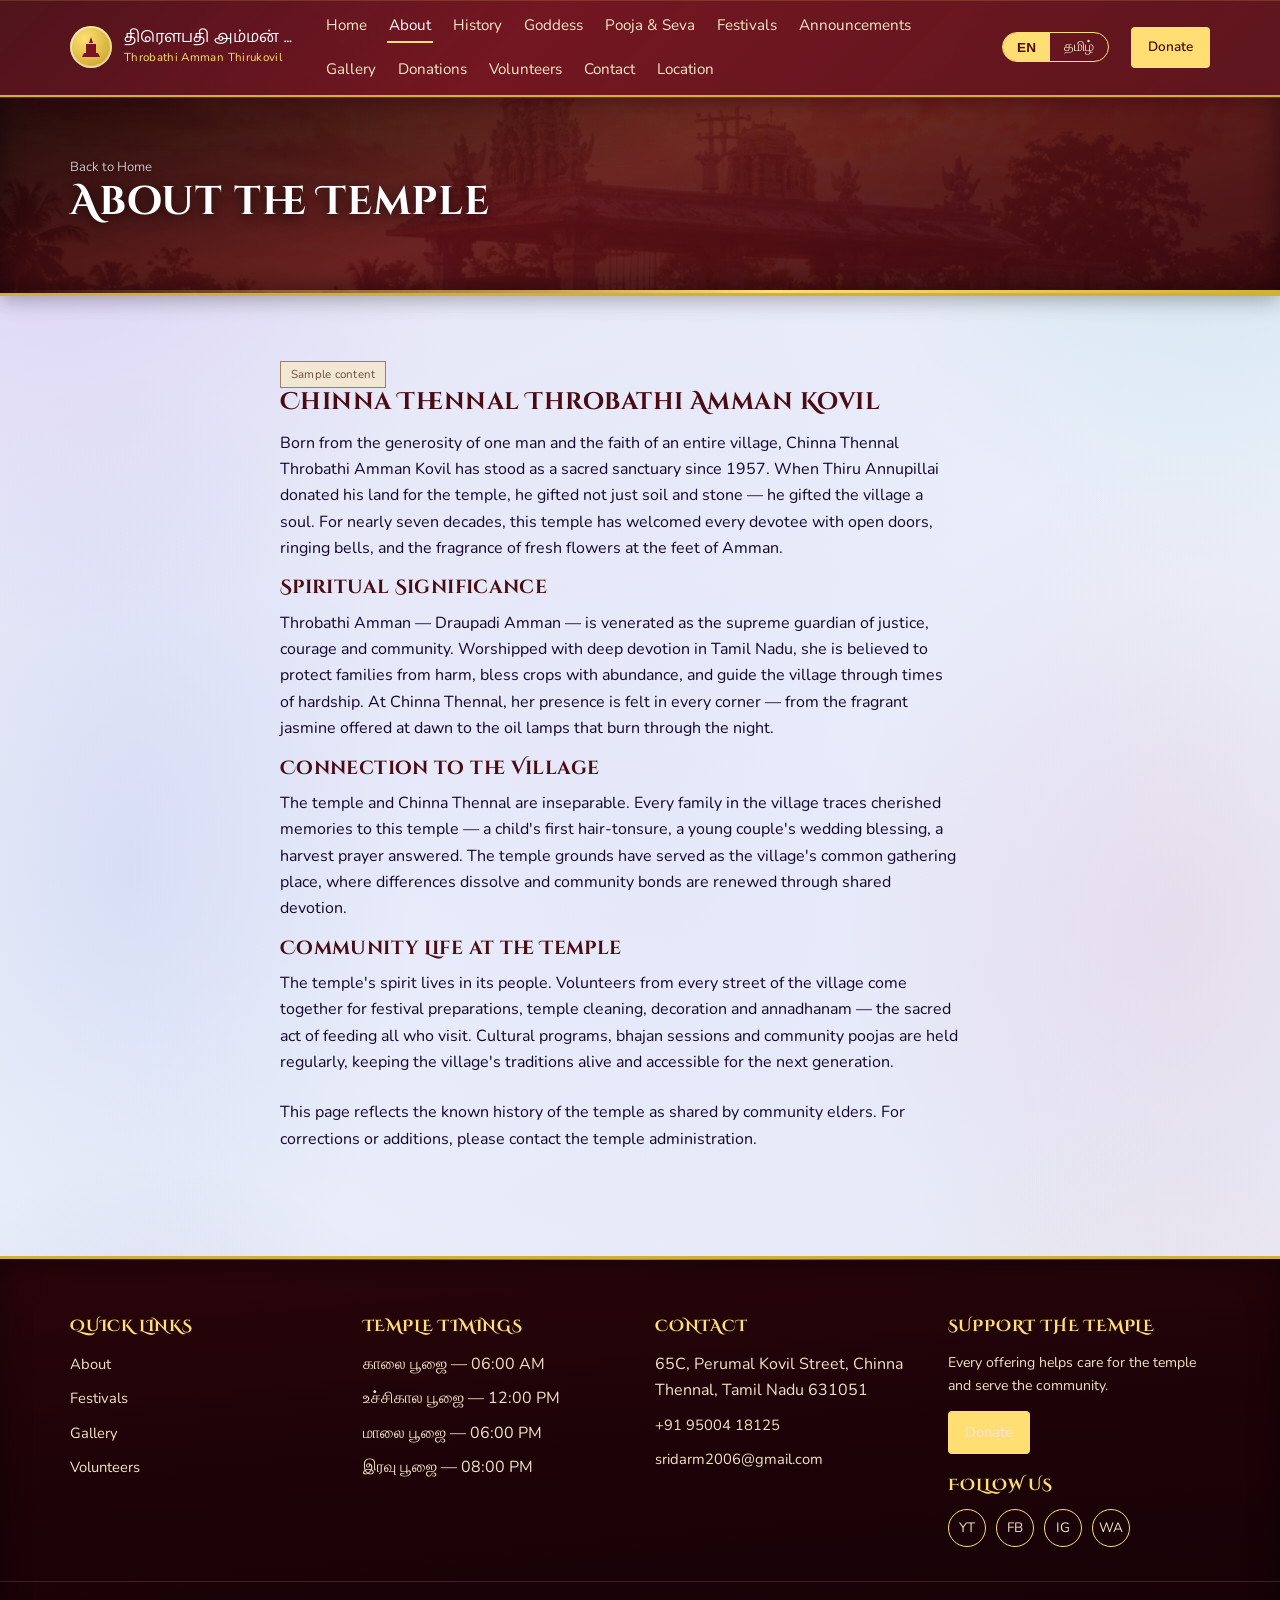
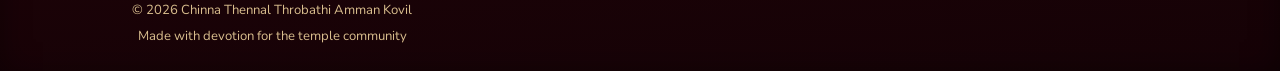
==== commit 96dffce2: "feat: rename to Throbathi Amman Thirukovil across all pages; donations page now shows only QR code a" ====
--- a/temple-site/about.html
+++ b/temple-site/about.html
@@ -3,10 +3,10 @@
 <head>
 <meta charset="UTF-8">
 <meta name="viewport" content="width=device-width, initial-scale=1.0">
-<title>About the Temple | Chinna Thennal Throbathi Amman Kovil</title>
-<meta name="description" content="About Chinna Thennal Throbathi Amman Kovil — temple introduction and community significance.">
-<meta property="og:title" content="About the Temple | Chinna Thennal Throbathi Amman Kovil">
-<meta property="og:description" content="About Chinna Thennal Throbathi Amman Kovil — temple introduction and community significance.">
+<title>About the Temple | Throbathi Amman Thirukovil</title>
+<meta name="description" content="About Throbathi Amman Thirukovil — temple introduction and community significance.">
+<meta property="og:title" content="About the Temple | Throbathi Amman Thirukovil">
+<meta property="og:description" content="About Throbathi Amman Thirukovil — temple introduction and community significance.">
 <meta property="og:type" content="website">
 <link rel="preconnect" href="https://fonts.googleapis.com">
 <link href="https://fonts.googleapis.com/css2?family=Cinzel+Decorative:wght@400;700;900&family=Cormorant+Garamond:ital,wght@0,400;0,600;1,400;1,600&family=Nunito:wght@400;500;600;700&family=Baloo+Thambi+2:wght@400;500;600;700;800&family=Noto+Sans+Tamil:wght@400;500;600;700&display=swap" rel="stylesheet">
@@ -24,8 +24,8 @@
   <circle cx="12" cy="5.4" r="1.1" fill="#7A1420"/>
 </svg></span>
         <span class="brand__text">
-          <span class="ta">சின்ன தென்னல் திரௌபதி அம்மன் கோவில்</span>
-          <span class="en">Chinna Thennal Throbathi Amman Kovil</span>
+          <span class="ta">திரௌபதி அம்மன் திருக்கோவில்</span>
+          <span class="en">Throbathi Amman Thirukovil</span>
         </span>
       </a>
       <nav class="nav" aria-label="Main navigation">
--- a/temple-site/assets/css/style.css
+++ b/temple-site/assets/css/style.css
@@ -1,49 +1,50 @@
 /* ==========================================================================
    CHINNA THENNAL THROBATHI AMMAN KOVIL — DESIGN SYSTEM
-   Palette: deep maroon temple red, antique gold, sandalwood cream, dark brown
-   Type: Marcellus (EN display) / Noto Serif Tamil (TA display)
-         Inter (EN body) / Noto Sans Tamil (TA body)
+   Palette: crimson-gold temple red, jewel indigo-violet, electric teal, 3D glow
+   Type: Cinzel Decorative (EN display) / Baloo Thambi 2 (Tamil)
+         Nunito (EN body) / Baloo Thambi 2 (TA body)
    ========================================================================== */
 
 :root{
-  --primary: #70121D;        /* deep celestial maroon / temple red */
+  --primary: #8B1120;        /* deep crimson temple red */
   --primary-dark: #4A0B13;   /* shadow crimson */
   --secondary: #D4AF37;      /* liquid metallic gold */
   --accent: #FFDF73;         /* vibrant golden glow */
-  --background: #FAF5EA;     /* warm sandalwood cream */
+  --background: #F0EEF8;     /* cool lavender-pearl base */
   --surface: #FFFFFF;        /* clean glass surface */
-  --surface-alt: #FFFBF3;    /* soft gold-tinted surface */
-  --text: #1E0C09;           /* high contrast dark ink for maximum mobile legibility */
-  --text-soft: #523527;      /* crisp warm brown */
-  --line: #E2D0B0;           /* hairline gold border */
+  --surface-alt: #EEEAF8;    /* soft violet-tinted surface */
+  --text: #12062A;           /* deep indigo ink */
+  --text-soft: #4A3F72;      /* muted indigo-violet */
+  --line: #C8C0E8;           /* violet hairline border */
   --success: #1E6B2D;
   --radius-arch: 12px 12px 0 0;
   --radius-card: 14px;
-  --shadow-soft: 0 14px 36px -10px rgba(74,11,19,0.22);
+  --shadow-soft: 0 14px 36px -10px rgba(60,20,100,0.22);
   --shadow-glow: 0 0 24px rgba(212,175,55,0.35);
   --font-en-display: "Cinzel Decorative", "Cormorant Garamond", "Marcellus", serif;
   --font-en-body: "Nunito", "Outfit", "Inter", sans-serif;
   --font-ta-display: "Baloo Thambi 2", "Mukta Malar", "Noto Serif Tamil", serif;
   --font-ta-body: "Baloo Thambi 2", "Noto Sans Tamil", sans-serif;
   --glow-gold: 0 0 18px rgba(212,175,55,0.55), 0 0 40px rgba(212,175,55,0.22);
-  --glow-red: 0 0 18px rgba(112,18,29,0.55), 0 0 40px rgba(112,18,29,0.22);
-  --shadow-3d: 0 20px 60px -10px rgba(74,11,19,0.38), 0 8px 20px rgba(0,0,0,0.18);
+  --glow-violet: 0 0 20px rgba(100,60,200,0.45), 0 0 50px rgba(80,40,160,0.2);
+  --glow-teal: 0 0 20px rgba(20,180,160,0.45), 0 0 50px rgba(0,150,130,0.2);
+  --shadow-3d: 0 20px 60px -10px rgba(60,20,100,0.35), 0 8px 20px rgba(0,0,0,0.15);
   --glass-bg: rgba(255,255,255,0.08);
-  --glass-border: rgba(255,220,100,0.25);
+  --glass-border: rgba(180,140,255,0.25);
 }
 
 /* -------------------- 5 Unique AI Temple Themes -------------------- */
 html[data-theme="sandalwood"] {
-  --primary: #70121D;
+  --primary: #8B1120;
   --primary-dark: #4A0B13;
   --secondary: #D4AF37;
   --accent: #FFDF73;
-  --background: #FAF5EA;
+  --background: #F0EEF8;
   --surface: #FFFFFF;
-  --surface-alt: #FFFBF3;
-  --text: #1E0C09;
-  --text-soft: #523527;
-  --line: #E2D0B0;
+  --surface-alt: #EEEAF8;
+  --text: #12062A;
+  --text-soft: #4A3F72;
+  --line: #C8C0E8;
 }
 
 html[data-theme="emerald"] {
@@ -101,25 +102,29 @@
 * { box-sizing: border-box; }
 html { scroll-behavior: smooth; }
 
-/* ====== 3D Multi-Layer Background ====== */
+/* ====== 3D Multi-Layer Jewel Tone Background ====== */
 body {
   margin: 0;
   width: 100%;
   overflow-x: hidden;
-  background-color: #FAF5EA;
+  background-color: #F0EEF8;
   background-image:
-    /* Top-left golden sun burst */
-    radial-gradient(ellipse 60% 50% at 8% 10%, rgba(243,196,78,0.18) 0%, transparent 55%),
-    /* Center-right deep maroon depth glow */
-    radial-gradient(ellipse 55% 60% at 92% 30%, rgba(112,18,29,0.13) 0%, transparent 55%),
-    /* Bottom-left cool depth shadow */
-    radial-gradient(ellipse 50% 45% at 15% 88%, rgba(74,11,19,0.10) 0%, transparent 50%),
-    /* Bottom-right golden warmth */
-    radial-gradient(ellipse 65% 50% at 88% 92%, rgba(212,175,55,0.12) 0%, transparent 55%),
-    /* Central ambient glow */
-    radial-gradient(ellipse 80% 60% at 50% 50%, rgba(255,243,200,0.22) 0%, transparent 65%),
-    /* Base sandalwood gradient */
-    linear-gradient(160deg, #FDF8EE 0%, #FAF0D5 35%, #F5E8CC 65%, #FDF6E8 100%);
+    /* Top-left violet-indigo glow */
+    radial-gradient(ellipse 60% 55% at 5% 8%,  rgba(120,60,220,0.13) 0%, transparent 55%),
+    /* Top-right electric teal burst */
+    radial-gradient(ellipse 55% 50% at 95% 8%,  rgba(20,180,160,0.11) 0%, transparent 52%),
+    /* Center-left deep blue depth */
+    radial-gradient(ellipse 45% 60% at 10% 52%, rgba(40,80,200,0.09) 0%, transparent 50%),
+    /* Center-right magenta-rose glow */
+    radial-gradient(ellipse 50% 55% at 92% 55%, rgba(200,40,100,0.08) 0%, transparent 52%),
+    /* Bottom-left indigo shadow */
+    radial-gradient(ellipse 55% 45% at 12% 92%, rgba(60,20,140,0.10) 0%, transparent 50%),
+    /* Bottom-right teal-gold warmth */
+    radial-gradient(ellipse 60% 50% at 90% 94%, rgba(212,175,55,0.10) 0%, transparent 55%),
+    /* Central purple-pearl ambient */
+    radial-gradient(ellipse 75% 55% at 50% 50%, rgba(180,160,255,0.10) 0%, transparent 65%),
+    /* Base jewel gradient — violet to pearl-blue */
+    linear-gradient(155deg, #EDE8F8 0%, #E8EAF8 25%, #EBF0FA 50%, #E8ECF8 75%, #EEE8F8 100%);
   color: var(--text);
   font-family: var(--font-en-body);
   line-height: 1.65;
@@ -166,7 +171,7 @@
 .container{ max-width: 1180px; margin: 0 auto; padding: 0 20px; }
 .section{ padding: 64px 0; }
 .section--tight{ padding: 40px 0; }
-.section--surface{ background: var(--surface); }
+.section--surface{ background: linear-gradient(160deg, #F5F2FF 0%, #EEEAFF 50%, #F2F0FF 100%); }
 .section-heading{ text-align:center; max-width: 640px; margin: 0 auto 40px; }
 .section-heading p{ margin: 0 auto; color: var(--text-soft); }
 .kicker{
@@ -377,8 +382,8 @@
   display:grid; grid-template-columns: repeat(auto-fit, minmax(190px,1fr)); gap: 20px;
 }
 .qi-card{
-  background: linear-gradient(145deg, rgba(255,255,255,0.95), rgba(255,248,230,0.90));
-  border: 1px solid rgba(212,175,55,0.25);
+  background: linear-gradient(145deg, rgba(255,255,255,0.96), rgba(238,232,255,0.88));
+  border: 1px solid rgba(160,120,240,0.22);
   border-top: 4px solid var(--secondary);
   border-radius: 14px;
   padding: 24px 18px;
@@ -387,7 +392,7 @@
   position: relative;
   overflow: hidden;
   backdrop-filter: blur(6px);
-  box-shadow: 0 4px 16px rgba(74,11,19,0.07), 0 1px 4px rgba(0,0,0,0.06);
+  box-shadow: 0 4px 16px rgba(60,20,120,0.08), 0 1px 4px rgba(0,0,0,0.05);
   transition: box-shadow .22s ease, transform .22s ease, border-color .22s ease;
 }
 .qi-card::before{
@@ -399,9 +404,9 @@
 }
 .qi-card:hover::before{ left:130%; }
 .qi-card:hover{
-  box-shadow: 0 14px 40px rgba(74,11,19,0.18), 0 4px 12px rgba(212,175,55,0.2);
+  box-shadow: 0 14px 40px rgba(60,20,120,0.18), 0 4px 14px rgba(120,60,220,0.18);
   transform: translateY(-6px) scale(1.02);
-  border-color: rgba(212,175,55,0.6);
+  border-color: rgba(160,120,240,0.55);
 }
 .qi-card__icon{ font-size: 2rem; margin-bottom: 12px; display:block; filter: drop-shadow(0 2px 4px rgba(74,11,19,0.2)); }
 .qi-card h3{ font-size: 1.05rem; margin-bottom: 6px; }
@@ -409,24 +414,24 @@
 
 /* -------------------- Cards / panels (3D Depth) -------------------- */
 .panel{
-  background: linear-gradient(145deg, #ffffff, #fffbf2);
-  border: 1px solid rgba(212,175,55,0.2);
+  background: linear-gradient(145deg, #ffffff, #F0EEFF);
+  border: 1px solid rgba(160,120,240,0.18);
   border-radius: 14px;
   padding: 28px;
   box-shadow:
-    0 2px 0 rgba(212,175,55,0.15),
-    0 6px 24px rgba(74,11,19,0.08);
+    0 2px 0 rgba(160,120,240,0.12),
+    0 6px 24px rgba(60,20,120,0.07);
   transition: box-shadow .22s ease, transform .22s ease;
 }
 .panel:hover{
-  box-shadow: 0 12px 40px rgba(74,11,19,0.14), 0 2px 0 rgba(212,175,55,0.3);
+  box-shadow: 0 12px 40px rgba(60,20,120,0.13), 0 2px 0 rgba(160,120,240,0.28);
   transform: translateY(-3px);
 }
 .panel--arch{ border-top: none; position:relative; padding-top: 34px; }
 .panel--arch::before{
   content:""; position:absolute; top:0; left:50%; transform: translateX(-50%);
   width: 80px; height: 4px;
-  background: linear-gradient(90deg, var(--secondary), var(--accent), var(--secondary));
+  background: linear-gradient(90deg, #7C3AED, var(--accent), #14B8A6);
   border-radius: 0 0 4px 4px;
 }
 
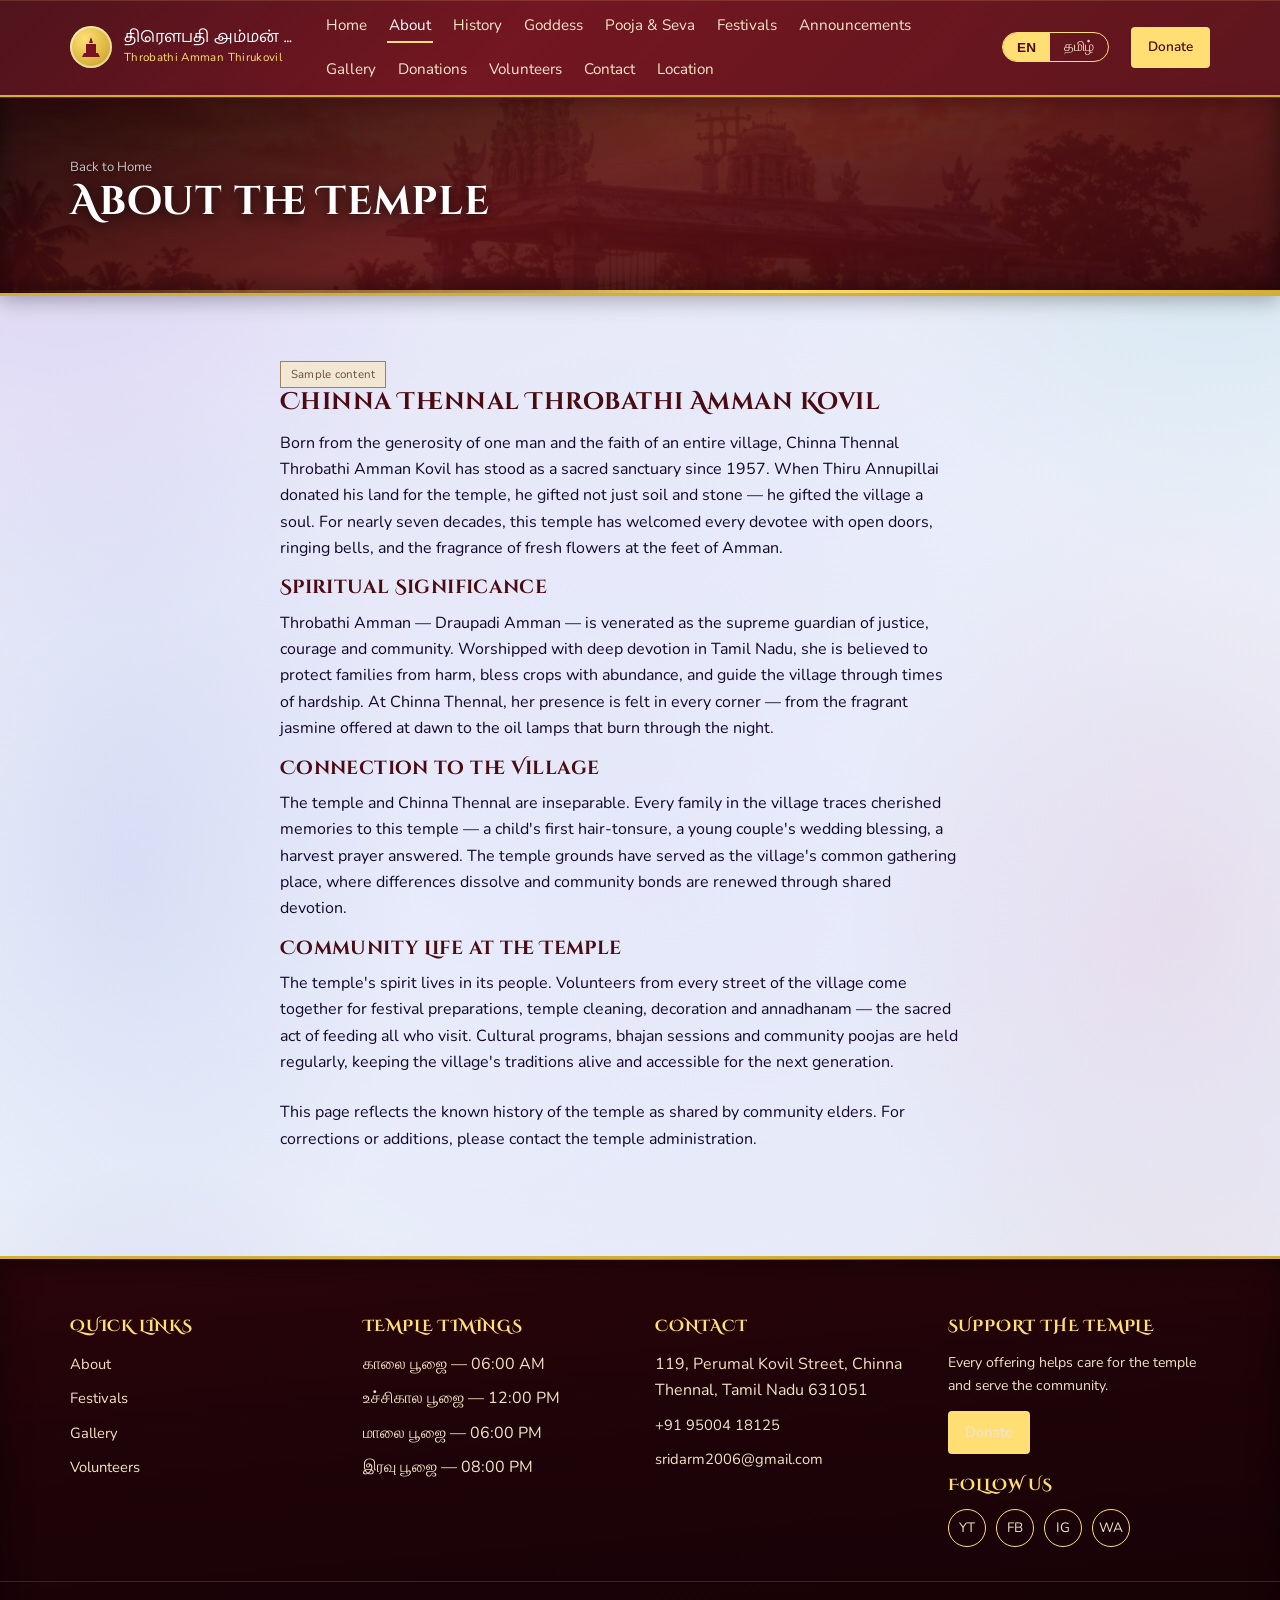
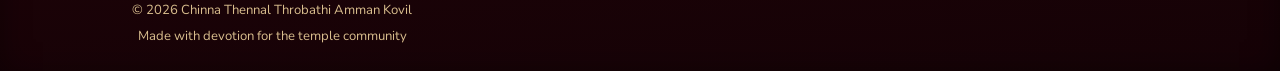
==== commit 792895d6: "feat: add direct deep-link payment app buttons (GPay, PhonePe, Paytm, BHIM, Navi) and update temple " ====
--- a/temple-site/about.html
+++ b/temple-site/about.html
@@ -101,7 +101,7 @@
       <div>
         <h4 data-i18n="footer.contactTitle"></h4>
         <ul>
-          <li id="footer-address">65C, Perumal Kovil Street, Chinna Thennal, Tamil Nadu 631051</li>
+          <li id="footer-address">119, Perumal Kovil Street, Chinna Thennal, Tamil Nadu 631051</li>
           <li id="footer-phone"><a href="tel:+919500418125" style="color:inherit;text-decoration:none;">+91 95004 18125</a></li>
           <li id="footer-email"><a href="mailto:sridarm2006@gmail.com" style="color:inherit;text-decoration:none;">sridarm2006@gmail.com</a></li>
         </ul>
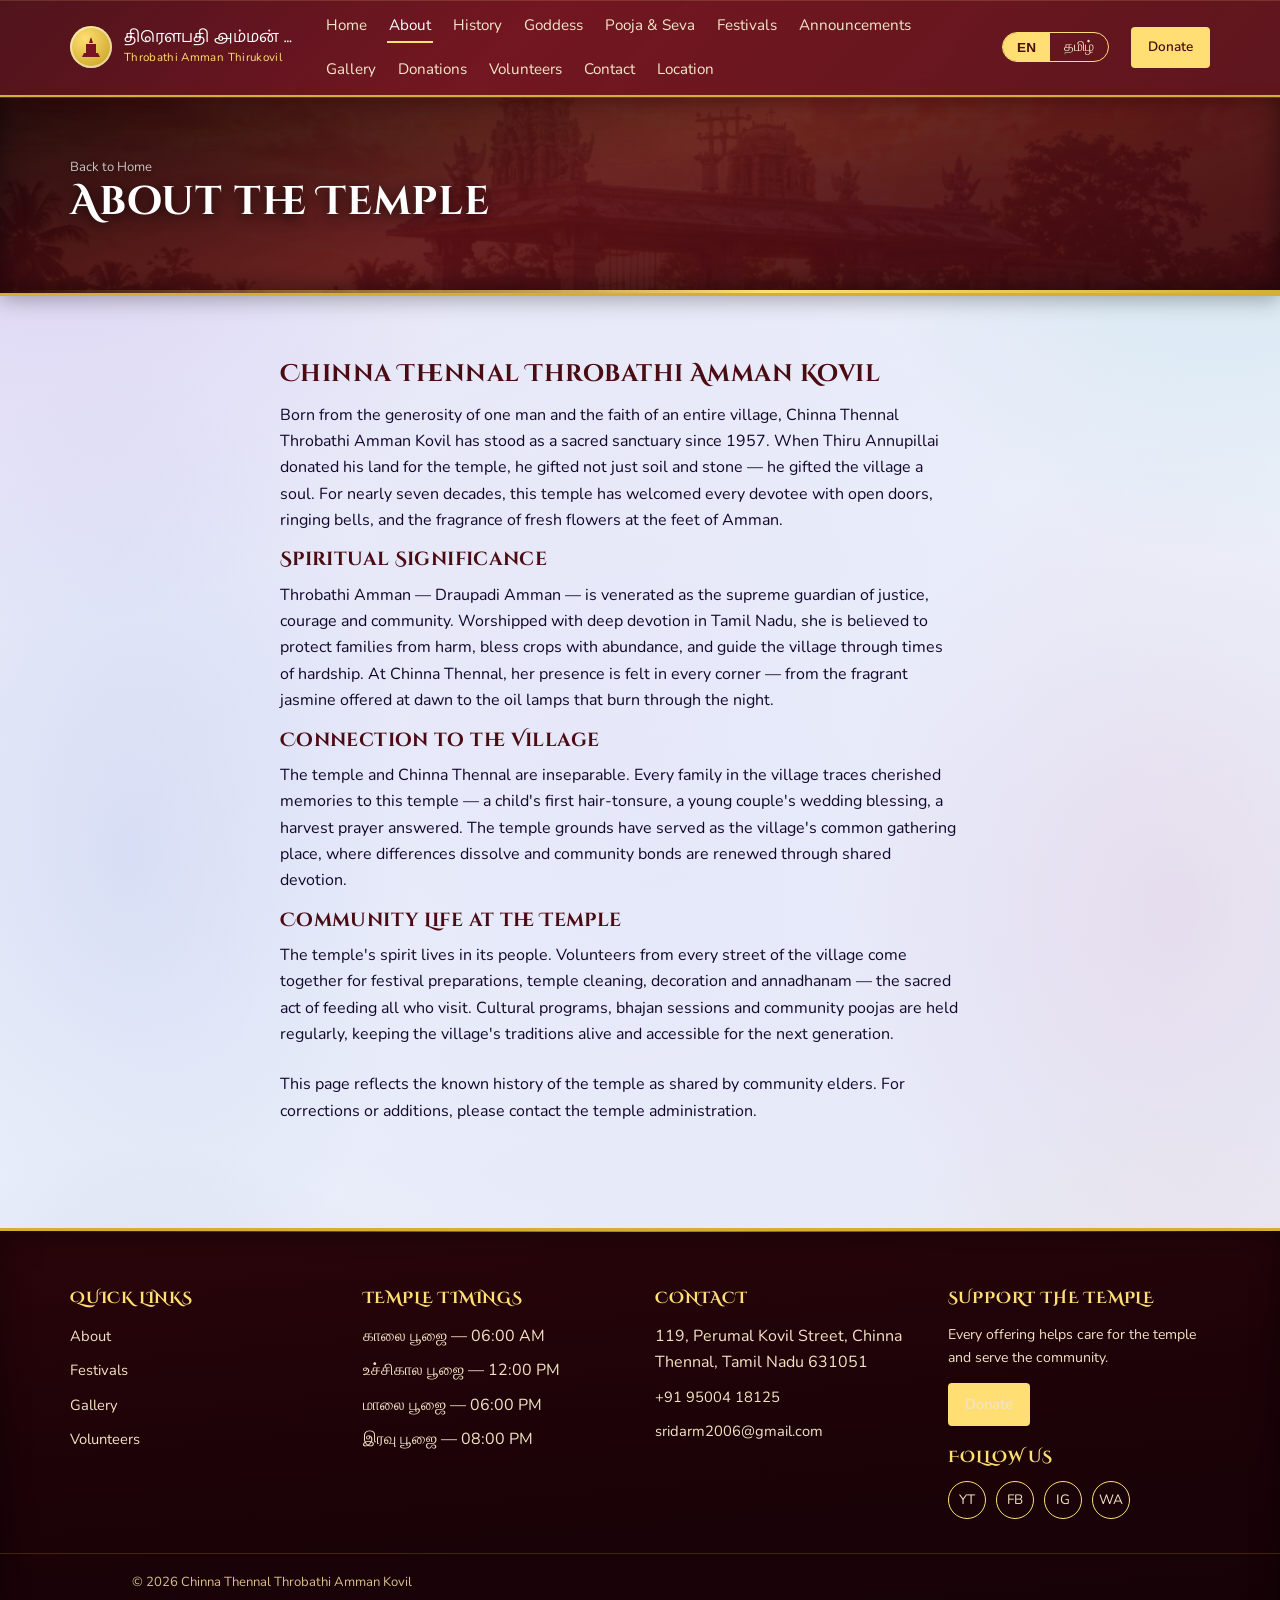
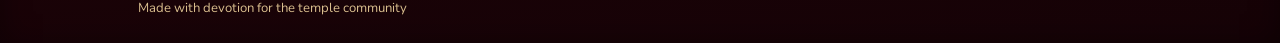
==== commit b44a4aa4: "fix: remove sample content labels, sample tags, and sample text notes across site" ====
--- a/temple-site/about.html
+++ b/temple-site/about.html
@@ -65,7 +65,6 @@
   </section>
   <section class="section">
     <div class="container" style="max-width:760px;">
-      <span class="tag tag--sample" data-i18n="home.sampleLabel"></span>
       <h2 data-i18n="about.introHeading"></h2>
       <p data-i18n="about.introBody"></p>
       <h3 data-i18n="about.significanceHeading"></h3>
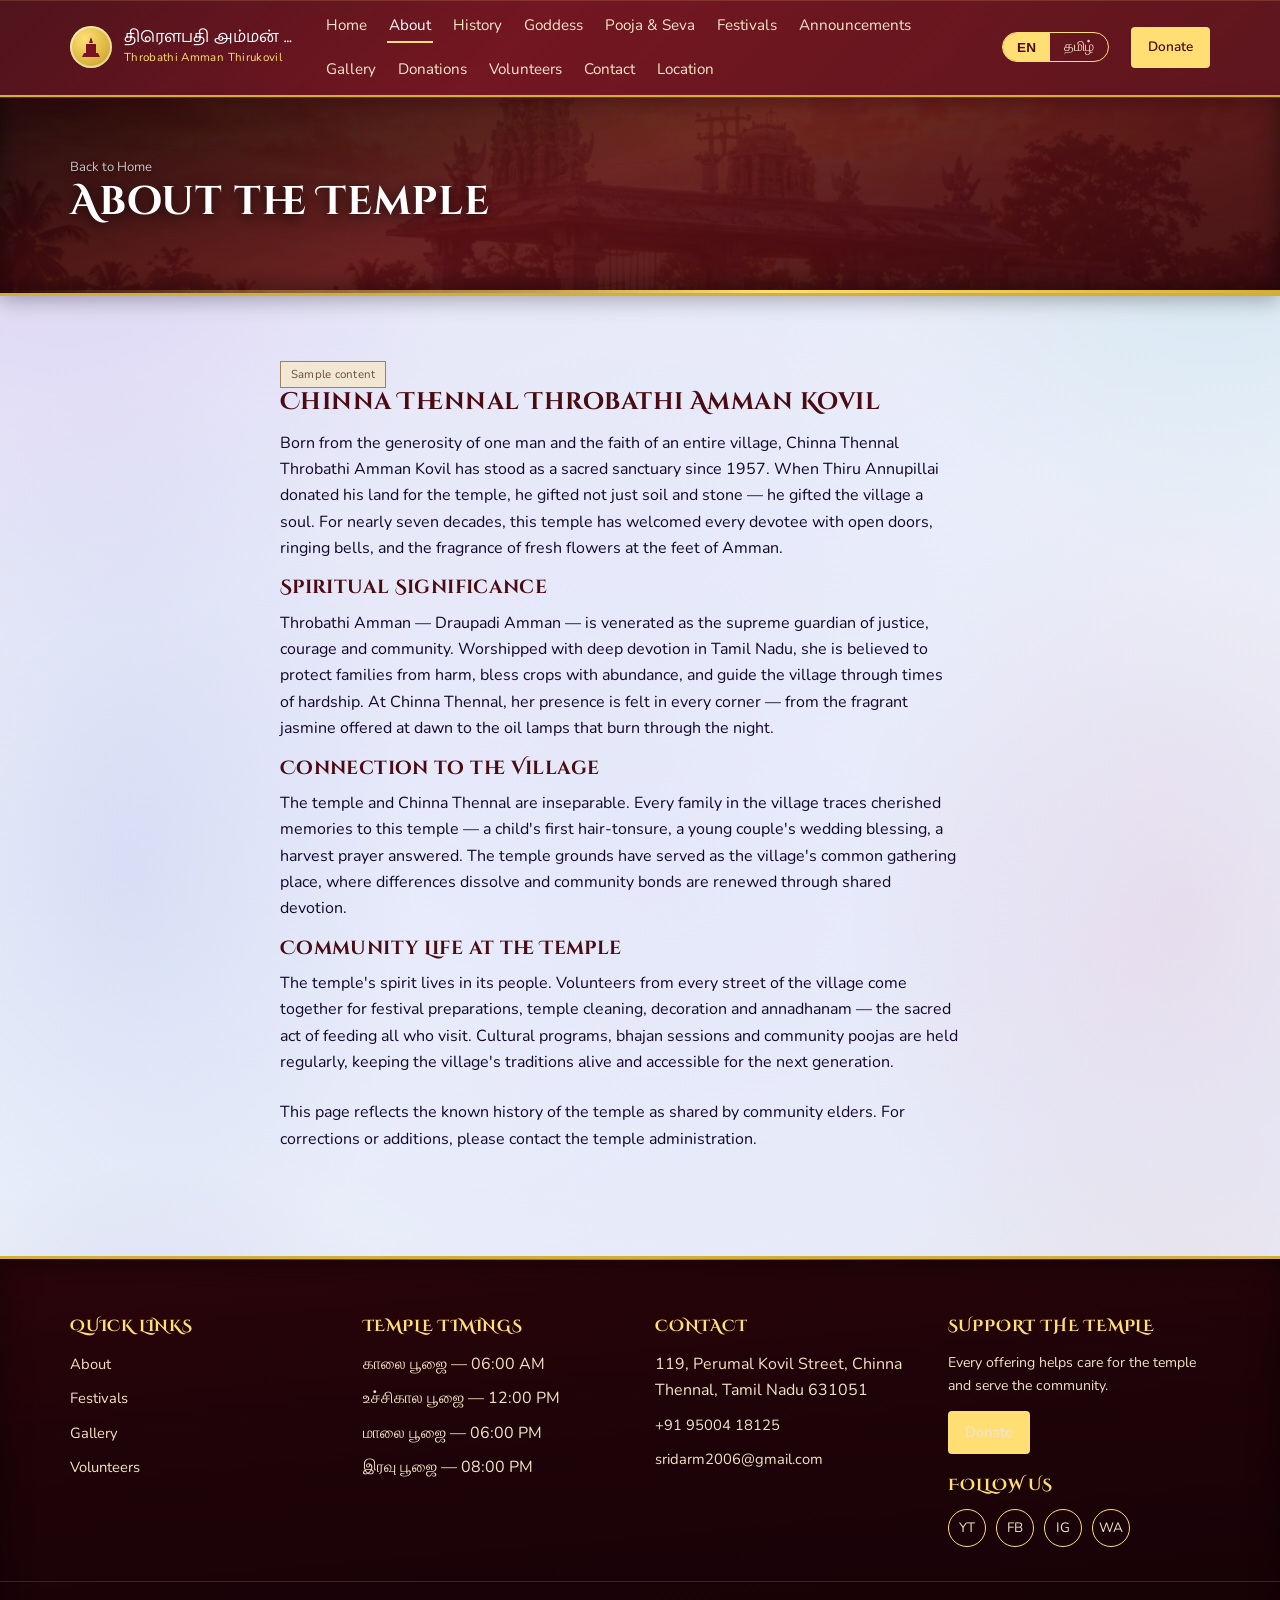
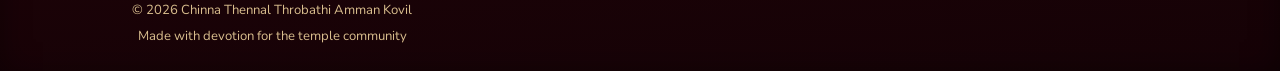
==== commit 37ff1d13: "Revert "fix: remove sample content labels, sample tags, and sample text notes across site" This reve" ====
--- a/temple-site/about.html
+++ b/temple-site/about.html
@@ -65,6 +65,7 @@
   </section>
   <section class="section">
     <div class="container" style="max-width:760px;">
+      <span class="tag tag--sample" data-i18n="home.sampleLabel"></span>
       <h2 data-i18n="about.introHeading"></h2>
       <p data-i18n="about.introBody"></p>
       <h3 data-i18n="about.significanceHeading"></h3>
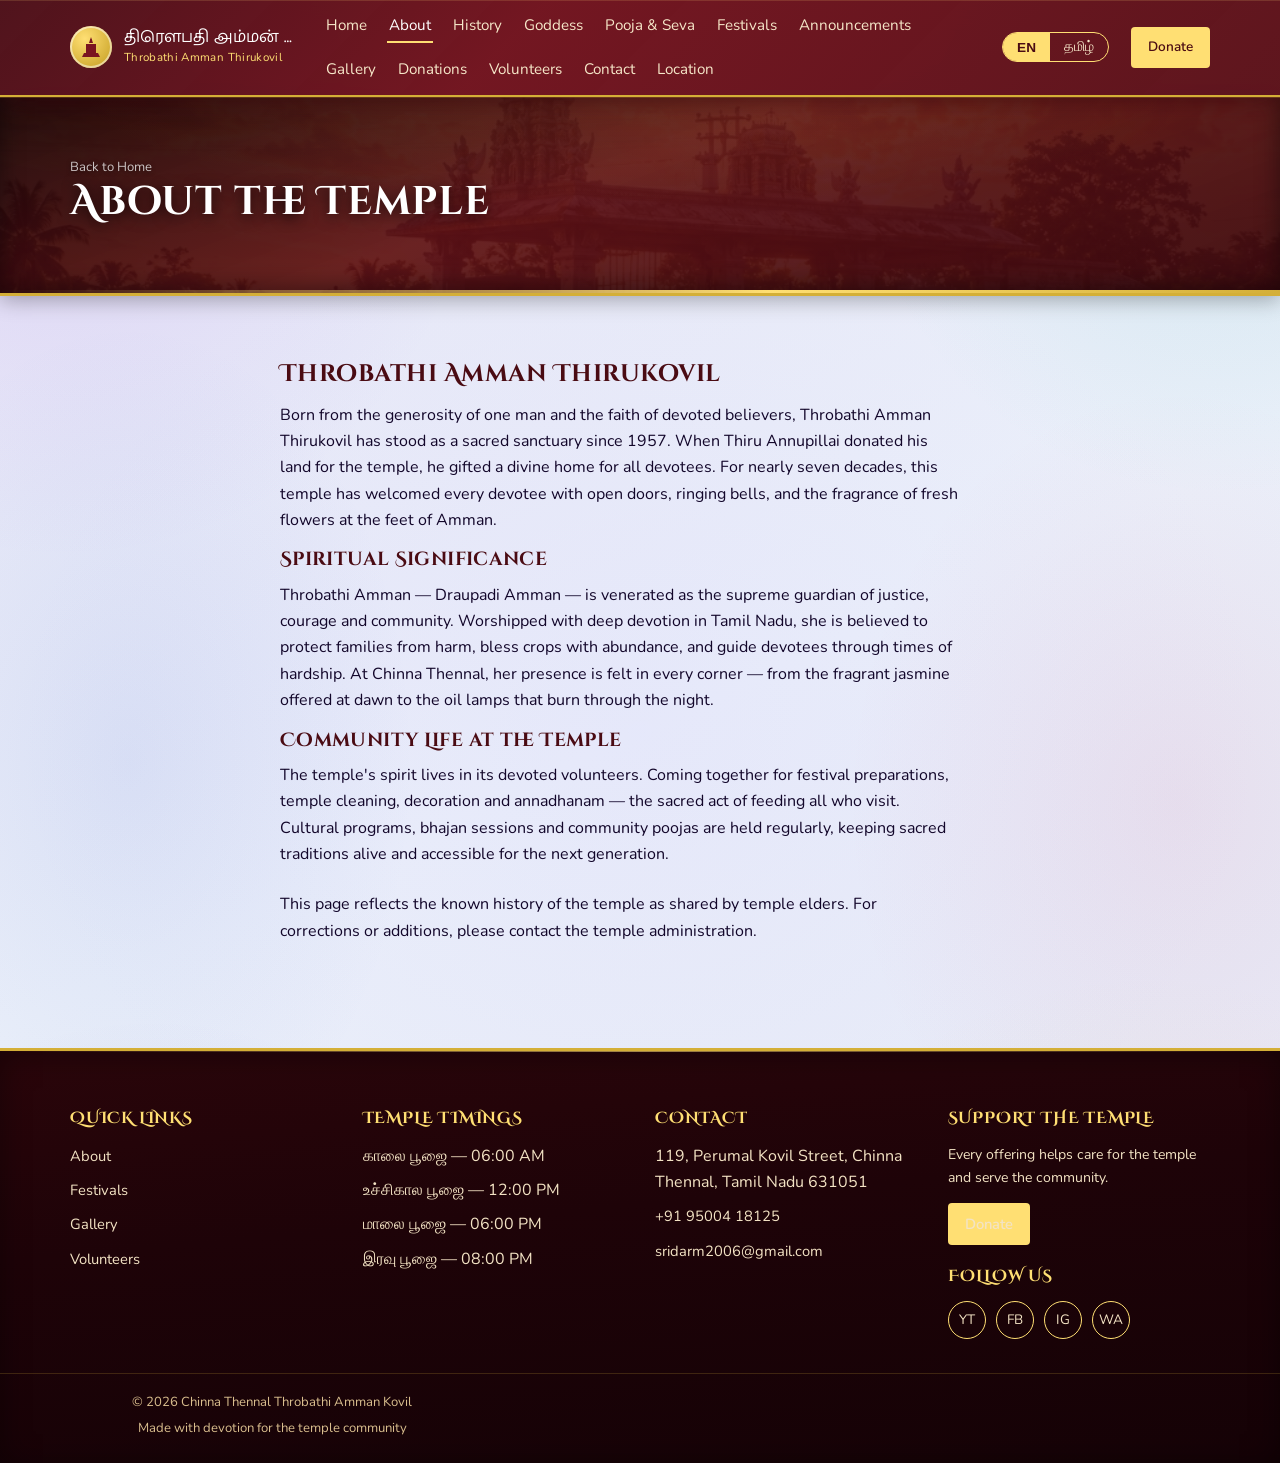
==== commit 453e62ca: "Sanitize content: remove village references, delete history page, replace photo" ====
--- a/temple-site/about.html
+++ b/temple-site/about.html
@@ -1,4 +1,4 @@
-﻿<!DOCTYPE html>
+<!DOCTYPE html>
 <html lang="en">
 <head>
 <meta charset="UTF-8">
@@ -70,8 +70,7 @@
       <p data-i18n="about.introBody"></p>
       <h3 data-i18n="about.significanceHeading"></h3>
       <p data-i18n="about.significanceBody"></p>
-      <h3 data-i18n="about.villageHeading"></h3>
-      <p data-i18n="about.villageBody"></p>
+
       <h3 data-i18n="about.communityHeading"></h3>
       <p data-i18n="about.communityBody"></p>
       <div class="disclaimer-box" style="margin-top:24px;"><p data-i18n="about.placeholderNote" style="margin:0;"></p></div>
--- a/temple-site/assets/css/style.css
+++ b/temple-site/assets/css/style.css
@@ -444,6 +444,7 @@
   border: 1px solid var(--secondary); color: var(--primary-dark); background: #FBEFD3;
 }
 .tag--sample{ border-color:#9B8360; color:#6B4E3D; background:#F1E7D2; }
+.tag:empty, .tag--sample:empty{ display: none !important; }
 
 /* -------------------- Timeline (history) -------------------- */
 .timeline{ position:relative; max-width: 760px; margin: 0 auto; padding-left: 34px; }
@@ -608,11 +609,60 @@
 }
 .map-frame iframe{ width: 100%; height: 100%; border: 0; border-radius: 14px; }
 
-/* -------------------- Announcement list -------------------- */
-.announce-item{ border-left: 4px solid var(--primary); padding: 14px 18px; background: var(--surface); border-bottom:1px solid var(--line); }
-.announce-item + .announce-item{ margin-top: -1px; }
-.announce-item.is-high{ border-left-color: var(--accent); background:#FFF7E4; }
-.announce-item__meta{ font-size:.8rem; color: var(--text-soft); margin-bottom:4px; }
+/* -------------------- Announcement Cards (Separate Box Method) -------------------- */
+.announce-list{
+  display: flex;
+  flex-direction: column;
+  gap: 16px;
+  max-width: 780px;
+  margin: 0 auto;
+}
+.announce-item{
+  background: linear-gradient(145deg, #ffffff 0%, #F8F6FF 100%);
+  border: 1px solid rgba(160,120,240,0.22);
+  border-left: 5px solid var(--primary);
+  border-radius: 14px;
+  padding: 20px 24px;
+  box-shadow: 0 4px 18px rgba(60,20,120,0.07), 0 1px 4px rgba(0,0,0,0.04);
+  transition: transform 0.22s ease, box-shadow 0.22s ease, border-color 0.22s ease;
+  position: relative;
+  margin-bottom: 16px;
+}
+.announce-item:last-child{
+  margin-bottom: 0;
+}
+.announce-item:hover{
+  transform: translateY(-4px) scale(1.01);
+  box-shadow: 0 12px 32px rgba(60,20,120,0.14), 0 2px 10px rgba(212,175,55,0.25);
+  border-color: rgba(160,120,240,0.45);
+}
+.announce-item.is-high{
+  border-left-color: var(--secondary);
+  background: linear-gradient(145deg, #FFFDF6 0%, #FFF8E7 100%);
+  border-top: 1px solid rgba(212,175,55,0.35);
+  border-right: 1px solid rgba(212,175,55,0.35);
+  border-bottom: 1px solid rgba(212,175,55,0.35);
+  box-shadow: 0 4px 20px rgba(212,175,55,0.18), 0 1px 4px rgba(0,0,0,0.04);
+}
+.announce-item__meta{
+  font-size: 0.84rem;
+  font-weight: 600;
+  color: var(--text-soft);
+  margin-bottom: 6px;
+  display: flex;
+  align-items: center;
+  gap: 8px;
+}
+.announce-item strong{
+  display: block;
+  font-size: 1.08rem;
+  color: var(--primary-dark);
+  font-family: var(--font-en-display);
+  margin-bottom: 4px;
+}
+html[lang="ta"] .announce-item strong{
+  font-family: var(--font-ta-display);
+}
 
 /* -------------------- Footer (3D Deep) -------------------- */
 .site-footer{
